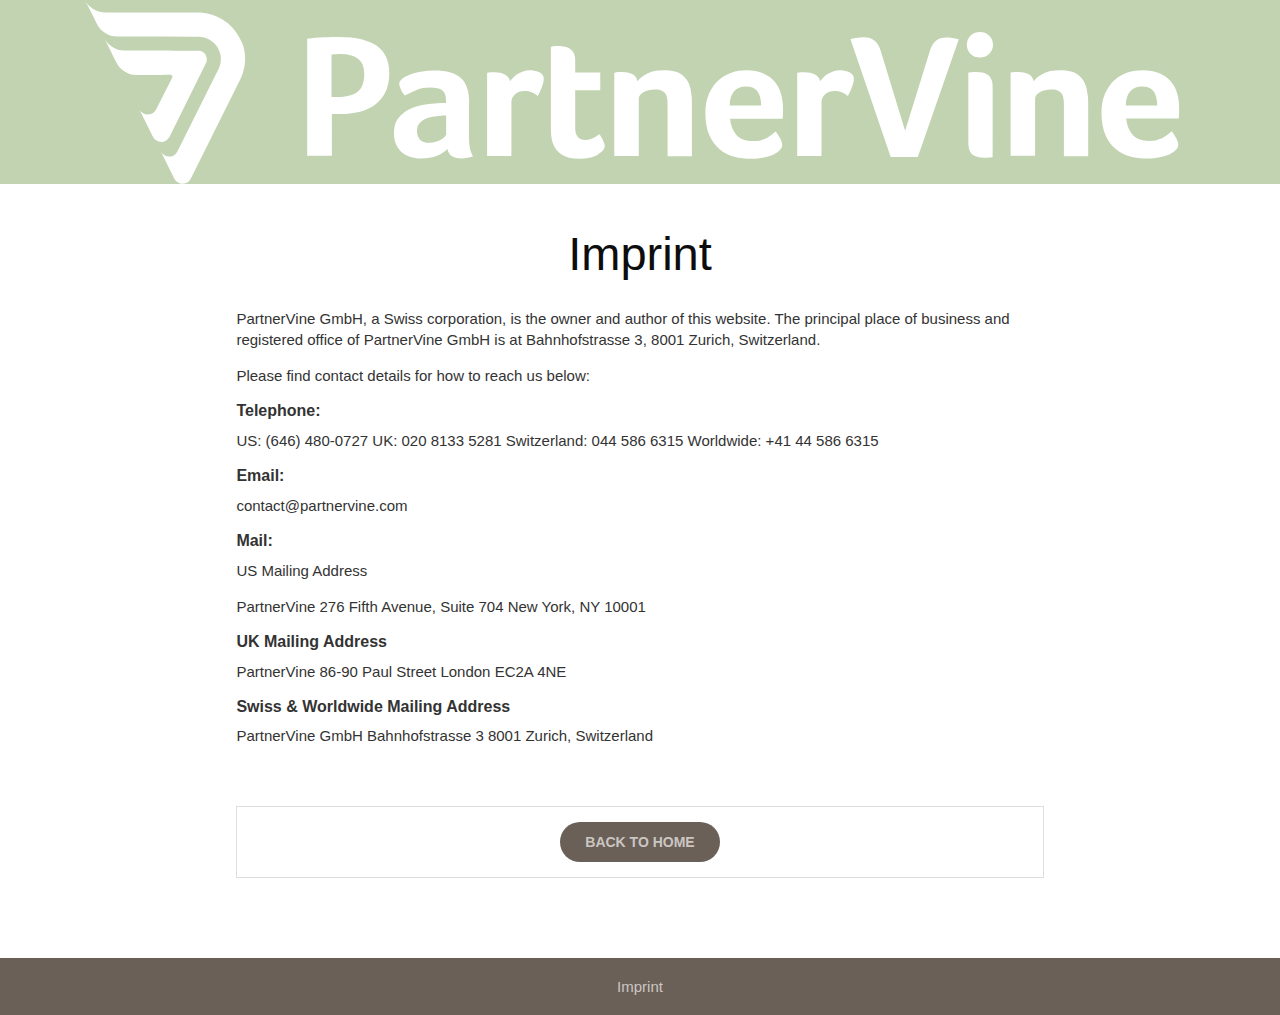
==== impressum.html @ 63163a03 "initial commit" ====
<!doctype html><html><head><meta charset="utf-8"><meta name="description" content=""><meta name="viewport" content="width=device-width,initial-scale=1,shrink-to-fit=no"><title>partnervine baustellenseite</title><link rel="apple-touch-icon" href="apple-touch-icon.png"><link rel="stylesheet" href="styles/main.css"><link rel="apple-touch-icon" sizes="180x180" href="images/favicon/apple-touch-icon.png"><link rel="icon" type="image/png" href="images/favicon/favicon-32x32.png" sizes="32x32"><link rel="icon" type="image/png" href="/images/favicon/favicon-16x16.png" sizes="16x16"><link rel="manifest" href="images/favicon/manifest.json"><link rel="mask-icon" href="images/favicon/safari-pinned-tab.svg" color="#fd7271"><link rel="shortcut icon" href="images/favicon/favicon.ico"><meta name="msapplication-config" content="images/favicon/browserconfig.xml"><meta name="theme-color" content="#ffffff"></head><body class="sub-page"><header><div class="container logo-wrapper"><a href="index.html"><img class="logo" alt="logo" src="images/logo.svg"></a></div></header><div id="content-main"><div class="container"><h1>Imprint</h1><p>PartnerVine GmbH, a Swiss corporation, is the owner and author of this website. The principal place of business and registered office of PartnerVine GmbH is at Bahnhofstrasse 3, 8001 Zurich, Switzerland.</p><p>Please find contact details for how to reach us below:</p><h2>Telephone:</h2><p>US: (646) 480-0727 UK: 020 8133 5281 Switzerland: 044 586 6315 Worldwide: +41 44 586 6315</p><h2>Email:</h2><p>contact@partnervine.com</p><h2>Mail:</h2><p>US Mailing Address</p><p>PartnerVine 276 Fifth Avenue, Suite 704 New York, NY 10001</p><h2>UK Mailing Address</h2><p>PartnerVine 86-90 Paul Street London EC2A 4NE</p><h2>Swiss & Worldwide Mailing Address</h2><p>PartnerVine GmbH Bahnhofstrasse 3 8001 Zurich, Switzerland</p><div class="btn-wrapper"><a href="index.html" class="btn" title="back-to-home">Back to Home</a></div></div></div><footer><a class="footer-link" href="/impressum.html" title="impressum">Imprint</a></footer></body></html>
---- styles/main.css ----
/*! normalize.css v5.0.0 | MIT License | github.com/necolas/normalize.css */html{font-family:sans-serif;line-height:1.15;-ms-text-size-adjust:100%;-webkit-text-size-adjust:100%}body{margin:0}article,aside,footer,header,nav,section{display:block}h1{font-size:2em;margin:.67em 0}figcaption,figure,main{display:block}figure{margin:1em 40px}hr{box-sizing:content-box;height:0;overflow:visible}pre{font-family:monospace,monospace;font-size:1em}a{background-color:transparent;-webkit-text-decoration-skip:objects}a:active,a:hover{outline-width:0}abbr[title]{border-bottom:none;text-decoration:underline;text-decoration:underline dotted}b,strong{font-weight:inherit;font-weight:bolder}code,kbd,samp{font-family:monospace,monospace;font-size:1em}dfn{font-style:italic}mark{background-color:#ff0;color:#000}small{font-size:80%}sub,sup{font-size:75%;line-height:0;position:relative;vertical-align:baseline}sub{bottom:-.25em}sup{top:-.5em}audio,video{display:inline-block}audio:not([controls]){display:none;height:0}img{border-style:none}svg:not(:root){overflow:hidden}button,input,optgroup,select,textarea{font-family:sans-serif;font-size:100%;line-height:1.15;margin:0}button,input{overflow:visible}button,select{text-transform:none}[type=reset],[type=submit],button,html [type=button]{-webkit-appearance:button}[type=button]::-moz-focus-inner,[type=reset]::-moz-focus-inner,[type=submit]::-moz-focus-inner,button::-moz-focus-inner{border-style:none;padding:0}[type=button]:-moz-focusring,[type=reset]:-moz-focusring,[type=submit]:-moz-focusring,button:-moz-focusring{outline:1px dotted ButtonText}fieldset{border:1px solid silver;margin:0 2px;padding:.35em .625em .75em}legend{box-sizing:border-box;color:inherit;display:table;max-width:100%;white-space:normal}progress{display:inline-block;vertical-align:baseline}textarea{overflow:auto}[type=checkbox],[type=radio]{box-sizing:border-box;padding:0}[type=number]::-webkit-inner-spin-button,[type=number]::-webkit-outer-spin-button{height:auto}[type=search]{-webkit-appearance:textfield;outline-offset:-2px}[type=search]::-webkit-search-cancel-button,[type=search]::-webkit-search-decoration{-webkit-appearance:none}::-webkit-file-upload-button{-webkit-appearance:button;font:inherit}details,menu{display:block}summary{display:list-item}canvas{display:inline-block}[hidden],template{display:none}html{box-sizing:border-box}*,:after,:before{box-sizing:inherit}@-ms-viewport{width:device-width}html{-ms-overflow-style:scrollbar;-webkit-tap-highlight-color:transparent}body{font-family:-apple-system,system-ui,BlinkMacSystemFont,Segoe UI,Roboto,Helvetica Neue,Arial,sans-serif;font-size:.9375rem;font-weight:300;line-height:1.5;color:#292b2c;background-color:#fff}[tabindex="-1"]:focus{outline:none!important}h1,h2,h3,h4,h5,h6{margin-top:0;margin-bottom:.5rem}p{margin-top:0;margin-bottom:1rem}abbr[data-original-title],abbr[title]{cursor:help}address{font-style:normal;line-height:inherit}address,dl,ol,ul{margin-bottom:1rem}dl,ol,ul{margin-top:0}ol ol,ol ul,ul ol,ul ul{margin-bottom:0}dt{font-weight:700}dd{margin-bottom:.5rem;margin-left:0}blockquote{margin:0 0 1rem}a{color:#0275d8;text-decoration:none}a:focus,a:hover{color:#014c8c;text-decoration:underline}a:not([href]):not([tabindex]),a:not([href]):not([tabindex]):focus,a:not([href]):not([tabindex]):hover{color:inherit;text-decoration:none}a:not([href]):not([tabindex]):focus{outline:0}pre{margin-top:0;margin-bottom:1rem;overflow:auto}figure{margin:0 0 1rem}img{vertical-align:middle}[role=button]{cursor:pointer}[role=button],a,area,button,input,label,select,summary,textarea{-ms-touch-action:manipulation;touch-action:manipulation}table{border-collapse:collapse;background-color:transparent}caption{padding-top:.75rem;padding-bottom:.75rem;color:#636c72;caption-side:bottom}caption,th{text-align:left}label{display:inline-block;margin-bottom:.5rem}button:focus{outline:1px dotted;outline:5px auto -webkit-focus-ring-color}button,input,select,textarea{line-height:inherit}input[type=checkbox]:disabled,input[type=radio]:disabled{cursor:not-allowed}input[type=date],input[type=datetime-local],input[type=month],input[type=time]{-webkit-appearance:listbox}textarea{resize:vertical}fieldset{min-width:0;padding:0;margin:0;border:0}legend{display:block;width:100%;padding:0;margin-bottom:.5rem;font-size:1.5rem;line-height:inherit}input[type=search]{-webkit-appearance:none}output{display:inline-block}[hidden]{display:none!important}.container{position:relative;margin-left:auto;margin-right:auto;padding-right:15px;padding-left:15px}@media (min-width:576px){.container{padding-right:15px;padding-left:15px}}@media (min-width:768px){.container{padding-right:15px;padding-left:15px}}@media (min-width:992px){.container{padding-right:15px;padding-left:15px}}@media (min-width:1200px){.container{padding-right:15px;padding-left:15px}}@media (min-width:576px){.container{width:540px;max-width:100%}}@media (min-width:768px){.container{width:720px;max-width:100%}}@media (min-width:992px){.container{width:960px;max-width:100%}}@media (min-width:1200px){.container{width:1140px;max-width:100%}}.container-fluid{position:relative;margin-left:auto;margin-right:auto;padding-right:15px;padding-left:15px}@media (min-width:576px){.container-fluid{padding-right:15px;padding-left:15px}}@media (min-width:768px){.container-fluid{padding-right:15px;padding-left:15px}}@media (min-width:992px){.container-fluid{padding-right:15px;padding-left:15px}}@media (min-width:1200px){.container-fluid{padding-right:15px;padding-left:15px}}.row{display:-webkit-box;display:-ms-flexbox;display:flex;-ms-flex-wrap:wrap;flex-wrap:wrap;margin-right:-15px;margin-left:-15px}@media (min-width:576px){.row{margin-right:-15px;margin-left:-15px}}@media (min-width:768px){.row{margin-right:-15px;margin-left:-15px}}@media (min-width:992px){.row{margin-right:-15px;margin-left:-15px}}@media (min-width:1200px){.row{margin-right:-15px;margin-left:-15px}}.no-gutters{margin-right:0;margin-left:0}.no-gutters>.col,.no-gutters>[class*=col-]{padding-right:0;padding-left:0}.col,.col-1,.col-2,.col-3,.col-4,.col-5,.col-6,.col-7,.col-8,.col-9,.col-10,.col-11,.col-12,.col-lg,.col-lg-1,.col-lg-2,.col-lg-3,.col-lg-4,.col-lg-5,.col-lg-6,.col-lg-7,.col-lg-8,.col-lg-9,.col-lg-10,.col-lg-11,.col-lg-12,.col-md,.col-md-1,.col-md-2,.col-md-3,.col-md-4,.col-md-5,.col-md-6,.col-md-7,.col-md-8,.col-md-9,.col-md-10,.col-md-11,.col-md-12,.col-sm,.col-sm-1,.col-sm-2,.col-sm-3,.col-sm-4,.col-sm-5,.col-sm-6,.col-sm-7,.col-sm-8,.col-sm-9,.col-sm-10,.col-sm-11,.col-sm-12,.col-xl,.col-xl-1,.col-xl-2,.col-xl-3,.col-xl-4,.col-xl-5,.col-xl-6,.col-xl-7,.col-xl-8,.col-xl-9,.col-xl-10,.col-xl-11,.col-xl-12{position:relative;width:100%;min-height:1px;padding-right:15px;padding-left:15px}@media (min-width:576px){.col,.col-1,.col-2,.col-3,.col-4,.col-5,.col-6,.col-7,.col-8,.col-9,.col-10,.col-11,.col-12,.col-lg,.col-lg-1,.col-lg-2,.col-lg-3,.col-lg-4,.col-lg-5,.col-lg-6,.col-lg-7,.col-lg-8,.col-lg-9,.col-lg-10,.col-lg-11,.col-lg-12,.col-md,.col-md-1,.col-md-2,.col-md-3,.col-md-4,.col-md-5,.col-md-6,.col-md-7,.col-md-8,.col-md-9,.col-md-10,.col-md-11,.col-md-12,.col-sm,.col-sm-1,.col-sm-2,.col-sm-3,.col-sm-4,.col-sm-5,.col-sm-6,.col-sm-7,.col-sm-8,.col-sm-9,.col-sm-10,.col-sm-11,.col-sm-12,.col-xl,.col-xl-1,.col-xl-2,.col-xl-3,.col-xl-4,.col-xl-5,.col-xl-6,.col-xl-7,.col-xl-8,.col-xl-9,.col-xl-10,.col-xl-11,.col-xl-12{padding-right:15px;padding-left:15px}}@media (min-width:768px){.col,.col-1,.col-2,.col-3,.col-4,.col-5,.col-6,.col-7,.col-8,.col-9,.col-10,.col-11,.col-12,.col-lg,.col-lg-1,.col-lg-2,.col-lg-3,.col-lg-4,.col-lg-5,.col-lg-6,.col-lg-7,.col-lg-8,.col-lg-9,.col-lg-10,.col-lg-11,.col-lg-12,.col-md,.col-md-1,.col-md-2,.col-md-3,.col-md-4,.col-md-5,.col-md-6,.col-md-7,.col-md-8,.col-md-9,.col-md-10,.col-md-11,.col-md-12,.col-sm,.col-sm-1,.col-sm-2,.col-sm-3,.col-sm-4,.col-sm-5,.col-sm-6,.col-sm-7,.col-sm-8,.col-sm-9,.col-sm-10,.col-sm-11,.col-sm-12,.col-xl,.col-xl-1,.col-xl-2,.col-xl-3,.col-xl-4,.col-xl-5,.col-xl-6,.col-xl-7,.col-xl-8,.col-xl-9,.col-xl-10,.col-xl-11,.col-xl-12{padding-right:15px;padding-left:15px}}@media (min-width:992px){.col,.col-1,.col-2,.col-3,.col-4,.col-5,.col-6,.col-7,.col-8,.col-9,.col-10,.col-11,.col-12,.col-lg,.col-lg-1,.col-lg-2,.col-lg-3,.col-lg-4,.col-lg-5,.col-lg-6,.col-lg-7,.col-lg-8,.col-lg-9,.col-lg-10,.col-lg-11,.col-lg-12,.col-md,.col-md-1,.col-md-2,.col-md-3,.col-md-4,.col-md-5,.col-md-6,.col-md-7,.col-md-8,.col-md-9,.col-md-10,.col-md-11,.col-md-12,.col-sm,.col-sm-1,.col-sm-2,.col-sm-3,.col-sm-4,.col-sm-5,.col-sm-6,.col-sm-7,.col-sm-8,.col-sm-9,.col-sm-10,.col-sm-11,.col-sm-12,.col-xl,.col-xl-1,.col-xl-2,.col-xl-3,.col-xl-4,.col-xl-5,.col-xl-6,.col-xl-7,.col-xl-8,.col-xl-9,.col-xl-10,.col-xl-11,.col-xl-12{padding-right:15px;padding-left:15px}}@media (min-width:1200px){.col,.col-1,.col-2,.col-3,.col-4,.col-5,.col-6,.col-7,.col-8,.col-9,.col-10,.col-11,.col-12,.col-lg,.col-lg-1,.col-lg-2,.col-lg-3,.col-lg-4,.col-lg-5,.col-lg-6,.col-lg-7,.col-lg-8,.col-lg-9,.col-lg-10,.col-lg-11,.col-lg-12,.col-md,.col-md-1,.col-md-2,.col-md-3,.col-md-4,.col-md-5,.col-md-6,.col-md-7,.col-md-8,.col-md-9,.col-md-10,.col-md-11,.col-md-12,.col-sm,.col-sm-1,.col-sm-2,.col-sm-3,.col-sm-4,.col-sm-5,.col-sm-6,.col-sm-7,.col-sm-8,.col-sm-9,.col-sm-10,.col-sm-11,.col-sm-12,.col-xl,.col-xl-1,.col-xl-2,.col-xl-3,.col-xl-4,.col-xl-5,.col-xl-6,.col-xl-7,.col-xl-8,.col-xl-9,.col-xl-10,.col-xl-11,.col-xl-12{padding-right:15px;padding-left:15px}}.col{-ms-flex-preferred-size:0;flex-basis:0;-webkit-box-flex:1;-ms-flex-positive:1;flex-grow:1;max-width:100%}.col-auto{-ms-flex:0 0 auto;flex:0 0 auto;width:auto}.col-1,.col-auto{-webkit-box-flex:0}.col-1{-ms-flex:0 0 8.3333333333%;flex:0 0 8.3333333333%;max-width:8.3333333333%}.col-2{-ms-flex:0 0 16.6666666667%;flex:0 0 16.6666666667%;max-width:16.6666666667%}.col-2,.col-3{-webkit-box-flex:0}.col-3{-ms-flex:0 0 25%;flex:0 0 25%;max-width:25%}.col-4{-ms-flex:0 0 33.3333333333%;flex:0 0 33.3333333333%;max-width:33.3333333333%}.col-4,.col-5{-webkit-box-flex:0}.col-5{-ms-flex:0 0 41.6666666667%;flex:0 0 41.6666666667%;max-width:41.6666666667%}.col-6{-ms-flex:0 0 50%;flex:0 0 50%;max-width:50%}.col-6,.col-7{-webkit-box-flex:0}.col-7{-ms-flex:0 0 58.3333333333%;flex:0 0 58.3333333333%;max-width:58.3333333333%}.col-8{-ms-flex:0 0 66.6666666667%;flex:0 0 66.6666666667%;max-width:66.6666666667%}.col-8,.col-9{-webkit-box-flex:0}.col-9{-ms-flex:0 0 75%;flex:0 0 75%;max-width:75%}.col-10{-ms-flex:0 0 83.3333333333%;flex:0 0 83.3333333333%;max-width:83.3333333333%}.col-10,.col-11{-webkit-box-flex:0}.col-11{-ms-flex:0 0 91.6666666667%;flex:0 0 91.6666666667%;max-width:91.6666666667%}.col-12{-webkit-box-flex:0;-ms-flex:0 0 100%;flex:0 0 100%;max-width:100%}.pull-0{right:auto}.pull-1{right:8.3333333333%}.pull-2{right:16.6666666667%}.pull-3{right:25%}.pull-4{right:33.3333333333%}.pull-5{right:41.6666666667%}.pull-6{right:50%}.pull-7{right:58.3333333333%}.pull-8{right:66.6666666667%}.pull-9{right:75%}.pull-10{right:83.3333333333%}.pull-11{right:91.6666666667%}.pull-12{right:100%}.push-0{left:auto}.push-1{left:8.3333333333%}.push-2{left:16.6666666667%}.push-3{left:25%}.push-4{left:33.3333333333%}.push-5{left:41.6666666667%}.push-6{left:50%}.push-7{left:58.3333333333%}.push-8{left:66.6666666667%}.push-9{left:75%}.push-10{left:83.3333333333%}.push-11{left:91.6666666667%}.push-12{left:100%}.offset-1{margin-left:8.3333333333%}.offset-2{margin-left:16.6666666667%}.offset-3{margin-left:25%}.offset-4{margin-left:33.3333333333%}.offset-5{margin-left:41.6666666667%}.offset-6{margin-left:50%}.offset-7{margin-left:58.3333333333%}.offset-8{margin-left:66.6666666667%}.offset-9{margin-left:75%}.offset-10{margin-left:83.3333333333%}.offset-11{margin-left:91.6666666667%}@media (min-width:576px){.col-sm{-ms-flex-preferred-size:0;flex-basis:0;-webkit-box-flex:1;-ms-flex-positive:1;flex-grow:1;max-width:100%}.col-sm-auto{-webkit-box-flex:0;-ms-flex:0 0 auto;flex:0 0 auto;width:auto}.col-sm-1{-webkit-box-flex:0;-ms-flex:0 0 8.3333333333%;flex:0 0 8.3333333333%;max-width:8.3333333333%}.col-sm-2{-webkit-box-flex:0;-ms-flex:0 0 16.6666666667%;flex:0 0 16.6666666667%;max-width:16.6666666667%}.col-sm-3{-webkit-box-flex:0;-ms-flex:0 0 25%;flex:0 0 25%;max-width:25%}.col-sm-4{-webkit-box-flex:0;-ms-flex:0 0 33.3333333333%;flex:0 0 33.3333333333%;max-width:33.3333333333%}.col-sm-5{-webkit-box-flex:0;-ms-flex:0 0 41.6666666667%;flex:0 0 41.6666666667%;max-width:41.6666666667%}.col-sm-6{-webkit-box-flex:0;-ms-flex:0 0 50%;flex:0 0 50%;max-width:50%}.col-sm-7{-webkit-box-flex:0;-ms-flex:0 0 58.3333333333%;flex:0 0 58.3333333333%;max-width:58.3333333333%}.col-sm-8{-webkit-box-flex:0;-ms-flex:0 0 66.6666666667%;flex:0 0 66.6666666667%;max-width:66.6666666667%}.col-sm-9{-webkit-box-flex:0;-ms-flex:0 0 75%;flex:0 0 75%;max-width:75%}.col-sm-10{-webkit-box-flex:0;-ms-flex:0 0 83.3333333333%;flex:0 0 83.3333333333%;max-width:83.3333333333%}.col-sm-11{-webkit-box-flex:0;-ms-flex:0 0 91.6666666667%;flex:0 0 91.6666666667%;max-width:91.6666666667%}.col-sm-12{-webkit-box-flex:0;-ms-flex:0 0 100%;flex:0 0 100%;max-width:100%}.pull-sm-0{right:auto}.pull-sm-1{right:8.3333333333%}.pull-sm-2{right:16.6666666667%}.pull-sm-3{right:25%}.pull-sm-4{right:33.3333333333%}.pull-sm-5{right:41.6666666667%}.pull-sm-6{right:50%}.pull-sm-7{right:58.3333333333%}.pull-sm-8{right:66.6666666667%}.pull-sm-9{right:75%}.pull-sm-10{right:83.3333333333%}.pull-sm-11{right:91.6666666667%}.pull-sm-12{right:100%}.push-sm-0{left:auto}.push-sm-1{left:8.3333333333%}.push-sm-2{left:16.6666666667%}.push-sm-3{left:25%}.push-sm-4{left:33.3333333333%}.push-sm-5{left:41.6666666667%}.push-sm-6{left:50%}.push-sm-7{left:58.3333333333%}.push-sm-8{left:66.6666666667%}.push-sm-9{left:75%}.push-sm-10{left:83.3333333333%}.push-sm-11{left:91.6666666667%}.push-sm-12{left:100%}.offset-sm-0{margin-left:0}.offset-sm-1{margin-left:8.3333333333%}.offset-sm-2{margin-left:16.6666666667%}.offset-sm-3{margin-left:25%}.offset-sm-4{margin-left:33.3333333333%}.offset-sm-5{margin-left:41.6666666667%}.offset-sm-6{margin-left:50%}.offset-sm-7{margin-left:58.3333333333%}.offset-sm-8{margin-left:66.6666666667%}.offset-sm-9{margin-left:75%}.offset-sm-10{margin-left:83.3333333333%}.offset-sm-11{margin-left:91.6666666667%}}@media (min-width:768px){.col-md{-ms-flex-preferred-size:0;flex-basis:0;-webkit-box-flex:1;-ms-flex-positive:1;flex-grow:1;max-width:100%}.col-md-auto{-webkit-box-flex:0;-ms-flex:0 0 auto;flex:0 0 auto;width:auto}.col-md-1{-webkit-box-flex:0;-ms-flex:0 0 8.3333333333%;flex:0 0 8.3333333333%;max-width:8.3333333333%}.col-md-2{-webkit-box-flex:0;-ms-flex:0 0 16.6666666667%;flex:0 0 16.6666666667%;max-width:16.6666666667%}.col-md-3{-webkit-box-flex:0;-ms-flex:0 0 25%;flex:0 0 25%;max-width:25%}.col-md-4{-webkit-box-flex:0;-ms-flex:0 0 33.3333333333%;flex:0 0 33.3333333333%;max-width:33.3333333333%}.col-md-5{-webkit-box-flex:0;-ms-flex:0 0 41.6666666667%;flex:0 0 41.6666666667%;max-width:41.6666666667%}.col-md-6{-webkit-box-flex:0;-ms-flex:0 0 50%;flex:0 0 50%;max-width:50%}.col-md-7{-webkit-box-flex:0;-ms-flex:0 0 58.3333333333%;flex:0 0 58.3333333333%;max-width:58.3333333333%}.col-md-8{-webkit-box-flex:0;-ms-flex:0 0 66.6666666667%;flex:0 0 66.6666666667%;max-width:66.6666666667%}.col-md-9{-webkit-box-flex:0;-ms-flex:0 0 75%;flex:0 0 75%;max-width:75%}.col-md-10{-webkit-box-flex:0;-ms-flex:0 0 83.3333333333%;flex:0 0 83.3333333333%;max-width:83.3333333333%}.col-md-11{-webkit-box-flex:0;-ms-flex:0 0 91.6666666667%;flex:0 0 91.6666666667%;max-width:91.6666666667%}.col-md-12{-webkit-box-flex:0;-ms-flex:0 0 100%;flex:0 0 100%;max-width:100%}.pull-md-0{right:auto}.pull-md-1{right:8.3333333333%}.pull-md-2{right:16.6666666667%}.pull-md-3{right:25%}.pull-md-4{right:33.3333333333%}.pull-md-5{right:41.6666666667%}.pull-md-6{right:50%}.pull-md-7{right:58.3333333333%}.pull-md-8{right:66.6666666667%}.pull-md-9{right:75%}.pull-md-10{right:83.3333333333%}.pull-md-11{right:91.6666666667%}.pull-md-12{right:100%}.push-md-0{left:auto}.push-md-1{left:8.3333333333%}.push-md-2{left:16.6666666667%}.push-md-3{left:25%}.push-md-4{left:33.3333333333%}.push-md-5{left:41.6666666667%}.push-md-6{left:50%}.push-md-7{left:58.3333333333%}.push-md-8{left:66.6666666667%}.push-md-9{left:75%}.push-md-10{left:83.3333333333%}.push-md-11{left:91.6666666667%}.push-md-12{left:100%}.offset-md-0{margin-left:0}.offset-md-1{margin-left:8.3333333333%}.offset-md-2{margin-left:16.6666666667%}.offset-md-3{margin-left:25%}.offset-md-4{margin-left:33.3333333333%}.offset-md-5{margin-left:41.6666666667%}.offset-md-6{margin-left:50%}.offset-md-7{margin-left:58.3333333333%}.offset-md-8{margin-left:66.6666666667%}.offset-md-9{margin-left:75%}.offset-md-10{margin-left:83.3333333333%}.offset-md-11{margin-left:91.6666666667%}}@media (min-width:992px){.col-lg{-ms-flex-preferred-size:0;flex-basis:0;-webkit-box-flex:1;-ms-flex-positive:1;flex-grow:1;max-width:100%}.col-lg-auto{-webkit-box-flex:0;-ms-flex:0 0 auto;flex:0 0 auto;width:auto}.col-lg-1{-webkit-box-flex:0;-ms-flex:0 0 8.3333333333%;flex:0 0 8.3333333333%;max-width:8.3333333333%}.col-lg-2{-webkit-box-flex:0;-ms-flex:0 0 16.6666666667%;flex:0 0 16.6666666667%;max-width:16.6666666667%}.col-lg-3{-webkit-box-flex:0;-ms-flex:0 0 25%;flex:0 0 25%;max-width:25%}.col-lg-4{-webkit-box-flex:0;-ms-flex:0 0 33.3333333333%;flex:0 0 33.3333333333%;max-width:33.3333333333%}.col-lg-5{-webkit-box-flex:0;-ms-flex:0 0 41.6666666667%;flex:0 0 41.6666666667%;max-width:41.6666666667%}.col-lg-6{-webkit-box-flex:0;-ms-flex:0 0 50%;flex:0 0 50%;max-width:50%}.col-lg-7{-webkit-box-flex:0;-ms-flex:0 0 58.3333333333%;flex:0 0 58.3333333333%;max-width:58.3333333333%}.col-lg-8{-webkit-box-flex:0;-ms-flex:0 0 66.6666666667%;flex:0 0 66.6666666667%;max-width:66.6666666667%}.col-lg-9{-webkit-box-flex:0;-ms-flex:0 0 75%;flex:0 0 75%;max-width:75%}.col-lg-10{-webkit-box-flex:0;-ms-flex:0 0 83.3333333333%;flex:0 0 83.3333333333%;max-width:83.3333333333%}.col-lg-11{-webkit-box-flex:0;-ms-flex:0 0 91.6666666667%;flex:0 0 91.6666666667%;max-width:91.6666666667%}.col-lg-12{-webkit-box-flex:0;-ms-flex:0 0 100%;flex:0 0 100%;max-width:100%}.pull-lg-0{right:auto}.pull-lg-1{right:8.3333333333%}.pull-lg-2{right:16.6666666667%}.pull-lg-3{right:25%}.pull-lg-4{right:33.3333333333%}.pull-lg-5{right:41.6666666667%}.pull-lg-6{right:50%}.pull-lg-7{right:58.3333333333%}.pull-lg-8{right:66.6666666667%}.pull-lg-9{right:75%}.pull-lg-10{right:83.3333333333%}.pull-lg-11{right:91.6666666667%}.pull-lg-12{right:100%}.push-lg-0{left:auto}.push-lg-1{left:8.3333333333%}.push-lg-2{left:16.6666666667%}.push-lg-3{left:25%}.push-lg-4{left:33.3333333333%}.push-lg-5{left:41.6666666667%}.push-lg-6{left:50%}.push-lg-7{left:58.3333333333%}.push-lg-8{left:66.6666666667%}.push-lg-9{left:75%}.push-lg-10{left:83.3333333333%}.push-lg-11{left:91.6666666667%}.push-lg-12{left:100%}.offset-lg-0{margin-left:0}.offset-lg-1{margin-left:8.3333333333%}.offset-lg-2{margin-left:16.6666666667%}.offset-lg-3{margin-left:25%}.offset-lg-4{margin-left:33.3333333333%}.offset-lg-5{margin-left:41.6666666667%}.offset-lg-6{margin-left:50%}.offset-lg-7{margin-left:58.3333333333%}.offset-lg-8{margin-left:66.6666666667%}.offset-lg-9{margin-left:75%}.offset-lg-10{margin-left:83.3333333333%}.offset-lg-11{margin-left:91.6666666667%}}@media (min-width:1200px){.col-xl{-ms-flex-preferred-size:0;flex-basis:0;-webkit-box-flex:1;-ms-flex-positive:1;flex-grow:1;max-width:100%}.col-xl-auto{-webkit-box-flex:0;-ms-flex:0 0 auto;flex:0 0 auto;width:auto}.col-xl-1{-webkit-box-flex:0;-ms-flex:0 0 8.3333333333%;flex:0 0 8.3333333333%;max-width:8.3333333333%}.col-xl-2{-webkit-box-flex:0;-ms-flex:0 0 16.6666666667%;flex:0 0 16.6666666667%;max-width:16.6666666667%}.col-xl-3{-webkit-box-flex:0;-ms-flex:0 0 25%;flex:0 0 25%;max-width:25%}.col-xl-4{-webkit-box-flex:0;-ms-flex:0 0 33.3333333333%;flex:0 0 33.3333333333%;max-width:33.3333333333%}.col-xl-5{-webkit-box-flex:0;-ms-flex:0 0 41.6666666667%;flex:0 0 41.6666666667%;max-width:41.6666666667%}.col-xl-6{-webkit-box-flex:0;-ms-flex:0 0 50%;flex:0 0 50%;max-width:50%}.col-xl-7{-webkit-box-flex:0;-ms-flex:0 0 58.3333333333%;flex:0 0 58.3333333333%;max-width:58.3333333333%}.col-xl-8{-webkit-box-flex:0;-ms-flex:0 0 66.6666666667%;flex:0 0 66.6666666667%;max-width:66.6666666667%}.col-xl-9{-webkit-box-flex:0;-ms-flex:0 0 75%;flex:0 0 75%;max-width:75%}.col-xl-10{-webkit-box-flex:0;-ms-flex:0 0 83.3333333333%;flex:0 0 83.3333333333%;max-width:83.3333333333%}.col-xl-11{-webkit-box-flex:0;-ms-flex:0 0 91.6666666667%;flex:0 0 91.6666666667%;max-width:91.6666666667%}.col-xl-12{-webkit-box-flex:0;-ms-flex:0 0 100%;flex:0 0 100%;max-width:100%}.pull-xl-0{right:auto}.pull-xl-1{right:8.3333333333%}.pull-xl-2{right:16.6666666667%}.pull-xl-3{right:25%}.pull-xl-4{right:33.3333333333%}.pull-xl-5{right:41.6666666667%}.pull-xl-6{right:50%}.pull-xl-7{right:58.3333333333%}.pull-xl-8{right:66.6666666667%}.pull-xl-9{right:75%}.pull-xl-10{right:83.3333333333%}.pull-xl-11{right:91.6666666667%}.pull-xl-12{right:100%}.push-xl-0{left:auto}.push-xl-1{left:8.3333333333%}.push-xl-2{left:16.6666666667%}.push-xl-3{left:25%}.push-xl-4{left:33.3333333333%}.push-xl-5{left:41.6666666667%}.push-xl-6{left:50%}.push-xl-7{left:58.3333333333%}.push-xl-8{left:66.6666666667%}.push-xl-9{left:75%}.push-xl-10{left:83.3333333333%}.push-xl-11{left:91.6666666667%}.push-xl-12{left:100%}.offset-xl-0{margin-left:0}.offset-xl-1{margin-left:8.3333333333%}.offset-xl-2{margin-left:16.6666666667%}.offset-xl-3{margin-left:25%}.offset-xl-4{margin-left:33.3333333333%}.offset-xl-5{margin-left:41.6666666667%}.offset-xl-6{margin-left:50%}.offset-xl-7{margin-left:58.3333333333%}.offset-xl-8{margin-left:66.6666666667%}.offset-xl-9{margin-left:75%}.offset-xl-10{margin-left:83.3333333333%}.offset-xl-11{margin-left:91.6666666667%}}@font-face{font-family:Roboto,Source Sans Pro,Helvetica,sans-serif;src:url(../fonts/roboto/roboto-light-webfont.woff);src:url(../fonts/roboto/roboto-light-webfont.woff) format("woff"),url(../fonts/roboto/roboto-light-webfont.woff2) format("woff2");font-weight:300;font-style:normal}@font-face{font-family:Roboto,Source Sans Pro,Helvetica,sans-serif;src:url(../fonts/roboto/roboto-bold-webfont.woff);src:url(../fonts/roboto/roboto-bold-webfont.woff) format("woff"),url(../fonts/roboto/roboto-bold-webfont.woff2) format("woff2");font-weight:700;font-style:normal}h1{font-size:30px;line-height:39px;margin-bottom:35px;text-align:center;font-weight:300;color:#0d0d0d}h2{font-size:16px;line-height:20.8px;font-weight:700;margin-bottom:8px}p{font-size:.9375rem;line-height:1.3125rem;margin-bottom:15px}.sub-heading{font-size:25px;display:block;margin-bottom:10px;font-weight:300}.sub-heading:after{content:"";display:block;background-color:#fff;width:60px;height:1px;margin:20px auto 0}.small-text{padding-top:15px;font-size:14px;text-transform:uppercase;font-weight:700}@media (min-width:576px){h1{font-size:47px}.sub-heading{font-size:36px}}body{font-family:Roboto,Source Sans Pro,Helvetica,sans-serif;position:relative;text-rendering:optimizeLegibility;-webkit-font-smoothing:antialiased;font-weigth:300;color:#333}::-moz-selection{background-color:#c1d3b0;color:#fff}::selection{background-color:#c1d3b0;color:#fff}.btn:focus,.btn:hover,a:focus,a:hover{text-decoration:none;outline:none;box-shadow:none}.btn{padding:0 25px;line-height:40px;height:40px;border-radius:100px;background-clip:padding-box;font-size:14px;background-color:#6a6058;border:0 none;display:inline-block;font-weight:700;text-decoration:none;text-transform:uppercase;text-align:left;cursor:pointer;color:#ccc6c2;transition:background .3s}.btn:hover{background-color:#4e4741}.btn:focus,.btn:hover{color:#ccc6c2}.btn-wrapper{display:block;text-align:center;padding:15px;margin-top:50px;border:1px solid #dedede}@media (min-width:576px){.btn-wrapper{margin-top:60px}}footer{padding:18px 0;background-color:#6a6058;text-align:center;margin-top:80px;height:57px}footer a.footer-link{color:#ccc6c2;font-size:.9375rem}footer>*{display:block}body.index{background:url(../images/header-bg.jpg) no-repeat;background-size:cover}body.index header{position:absolute;width:100%;z-index:2}body.index footer{margin:0}body.index #content-main{text-align:center;z-index:1;position:relative}body.index #content-main:after{content:"";position:absolute;width:100%;height:100%;top:0;left:0;background-color:#000;opacity:.15}body.index #content-main .container{height:100%;z-index:1}body.index #content-main .container .content-wrapper{padding:120px 0 20px}body.index #content-main .container .content-wrapper h1{color:#fff;font-weight:700;margin-bottom:10px}body.index #content-main .container .content-wrapper .sub-heading,body.index #content-main .container .content-wrapper h1{color:#fff}body.index #content-main .container .content-wrapper .text{margin-bottom:0}@media (min-width:576px){body.index{height:100vh}body.index #content-main{height:calc(100vh - 57px);position:relative}body.index #content-main .container .content-wrapper{margin-top:-2vh;position:absolute;width:100%;top:50%;left:50%;-webkit-transform:translate(-50%,-50%);transform:translate(-50%,-50%);padding:0}body.index #content-main .container .content-wrapper .text{margin-bottom:70px}}.sub-page header{background-color:#c1d3b0;margin-bottom:50px}.sub-page #content-main{min-height:calc(100vh - 57px - 80px - 129px)}@media (min-width:768px){.sub-page #content-main .container{padding:0 8%}}@media (min-width:992px){.sub-page #content-main .container{padding:0 13%}}#countdown{color:#fff;display:inline-block;font-weight:300;text-align:center;font-size:0;width:300px;-webkit-transform:scale(.8);transform:scale(.8)}#countdown>.time{padding:10px 10px 15px;background:#c1d3b0;display:inline-block;box-shadow:0 0 25px 2px rgba(0,0,0,.35);font-size:50px;margin:0 8px 30px}#countdown>.time>span{padding:20px;background:#a7c18f;display:inline-block}@media (min-width:576px){#countdown{width:auto;-webkit-transform:scale(1);transform:scale(1)}#countdown>.time{margin-bottom:0}}
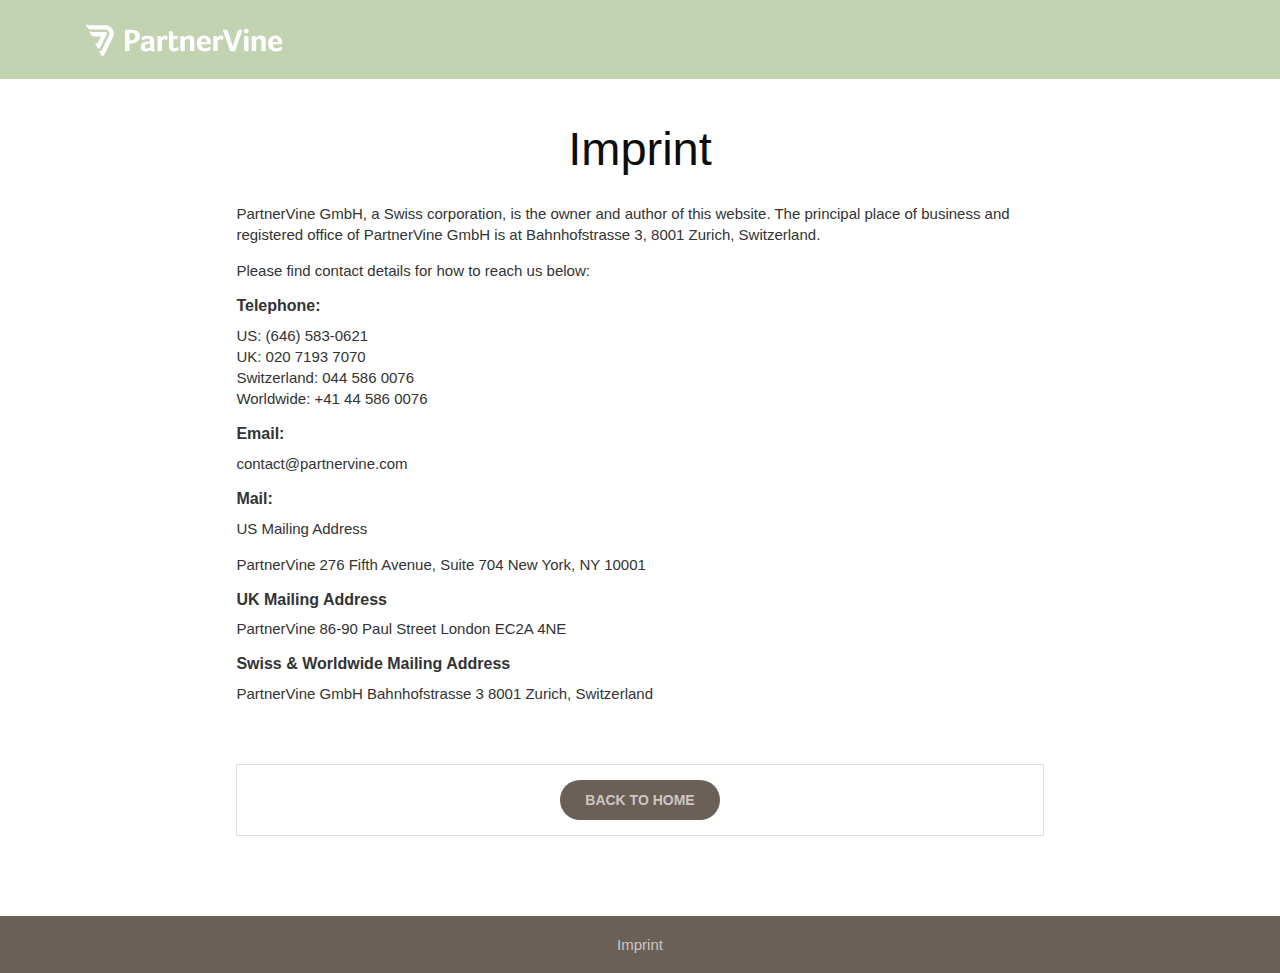
==== commit d9210f1e: "changed imprint" ====
--- a/impressum.html
+++ b/impressum.html
@@ -1 +1 @@
-<!doctype html><html><head><meta charset="utf-8"><meta name="description" content=""><meta name="viewport" content="width=device-width,initial-scale=1,shrink-to-fit=no"><title>partnervine baustellenseite</title><link rel="apple-touch-icon" href="apple-touch-icon.png"><link rel="stylesheet" href="styles/main.css"><link rel="apple-touch-icon" sizes="180x180" href="images/favicon/apple-touch-icon.png"><link rel="icon" type="image/png" href="images/favicon/favicon-32x32.png" sizes="32x32"><link rel="icon" type="image/png" href="/images/favicon/favicon-16x16.png" sizes="16x16"><link rel="manifest" href="images/favicon/manifest.json"><link rel="mask-icon" href="images/favicon/safari-pinned-tab.svg" color="#fd7271"><link rel="shortcut icon" href="images/favicon/favicon.ico"><meta name="msapplication-config" content="images/favicon/browserconfig.xml"><meta name="theme-color" content="#ffffff"></head><body class="sub-page"><header><div class="container logo-wrapper"><a href="index.html"><img class="logo" alt="logo" src="images/logo.svg"></a></div></header><div id="content-main"><div class="container"><h1>Imprint</h1><p>PartnerVine GmbH, a Swiss corporation, is the owner and author of this website. The principal place of business and registered office of PartnerVine GmbH is at Bahnhofstrasse 3, 8001 Zurich, Switzerland.</p><p>Please find contact details for how to reach us below:</p><h2>Telephone:</h2><p>US: (646) 480-0727 UK: 020 8133 5281 Switzerland: 044 586 6315 Worldwide: +41 44 586 6315</p><h2>Email:</h2><p>contact@partnervine.com</p><h2>Mail:</h2><p>US Mailing Address</p><p>PartnerVine 276 Fifth Avenue, Suite 704 New York, NY 10001</p><h2>UK Mailing Address</h2><p>PartnerVine 86-90 Paul Street London EC2A 4NE</p><h2>Swiss & Worldwide Mailing Address</h2><p>PartnerVine GmbH Bahnhofstrasse 3 8001 Zurich, Switzerland</p><div class="btn-wrapper"><a href="index.html" class="btn" title="back-to-home">Back to Home</a></div></div></div><footer><a class="footer-link" href="/impressum.html" title="impressum">Imprint</a></footer></body></html>+<!doctype html><html lang="en"><head><meta charset="utf-8"><meta name="description" content=""><meta name="viewport" content="width=device-width,initial-scale=1,shrink-to-fit=no"><title>PartnerVine Imprint</title><link rel="apple-touch-icon" href="apple-touch-icon.png"><link rel="stylesheet" href="styles/main.css"><link rel="apple-touch-icon" sizes="180x180" href="images/favicon/apple-touch-icon.png"><link rel="icon" type="image/png" href="images/favicon/favicon-32x32.png" sizes="32x32"><link rel="icon" type="image/png" href="/images/favicon/favicon-16x16.png" sizes="16x16"><link rel="manifest" href="images/favicon/manifest.json"><link rel="mask-icon" href="images/favicon/safari-pinned-tab.svg" color="#fd7271"><link rel="shortcut icon" href="images/favicon/favicon.ico"><meta name="msapplication-config" content="images/favicon/browserconfig.xml"><meta name="theme-color" content="#ffffff"></head><body class="sub-page"><header><div class="container logo-wrapper"><a href="index.html"><img class="logo" alt="logo" src="images/logo.svg"></a></div></header><div id="content-main"><div class="container"><h1>Imprint</h1><p>PartnerVine GmbH, a Swiss corporation, is the owner and author of this website. The principal place of business and registered office of PartnerVine GmbH is at Bahnhofstrasse 3, 8001 Zurich, Switzerland.</p><p>Please find contact details for how to reach us below:</p><h2>Telephone:</h2><p>US: (646) 583-0621<br>UK: 020 7193 7070<br>Switzerland: 044 586 0076<br>Worldwide: +41 44 586 0076</p><h2>Email:</h2><p>contact@partnervine.com</p><h2>Mail:</h2><p>US Mailing Address</p><p>PartnerVine 276 Fifth Avenue, Suite 704 New York, NY 10001</p><h2>UK Mailing Address</h2><p>PartnerVine 86-90 Paul Street London EC2A 4NE</p><h2>Swiss &amp; Worldwide Mailing Address</h2><p>PartnerVine GmbH Bahnhofstrasse 3 8001 Zurich, Switzerland</p><div class="btn-wrapper"><a href="index.html" class="btn" title="back-to-home">Back to Home</a></div></div></div><footer><a class="footer-link" href="/impressum.html" title="impressum">Imprint</a></footer></body></html>--- a/styles/main.css
+++ b/styles/main.css
@@ -1 +1 @@
-/*! normalize.css v5.0.0 | MIT License | github.com/necolas/normalize.css */html{font-family:sans-serif;line-height:1.15;-ms-text-size-adjust:100%;-webkit-text-size-adjust:100%}body{margin:0}article,aside,footer,header,nav,section{display:block}h1{font-size:2em;margin:.67em 0}figcaption,figure,main{display:block}figure{margin:1em 40px}hr{box-sizing:content-box;height:0;overflow:visible}pre{font-family:monospace,monospace;font-size:1em}a{background-color:transparent;-webkit-text-decoration-skip:objects}a:active,a:hover{outline-width:0}abbr[title]{border-bottom:none;text-decoration:underline;text-decoration:underline dotted}b,strong{font-weight:inherit;font-weight:bolder}code,kbd,samp{font-family:monospace,monospace;font-size:1em}dfn{font-style:italic}mark{background-color:#ff0;color:#000}small{font-size:80%}sub,sup{font-size:75%;line-height:0;position:relative;vertical-align:baseline}sub{bottom:-.25em}sup{top:-.5em}audio,video{display:inline-block}audio:not([controls]){display:none;height:0}img{border-style:none}svg:not(:root){overflow:hidden}button,input,optgroup,select,textarea{font-family:sans-serif;font-size:100%;line-height:1.15;margin:0}button,input{overflow:visible}button,select{text-transform:none}[type=reset],[type=submit],button,html [type=button]{-webkit-appearance:button}[type=button]::-moz-focus-inner,[type=reset]::-moz-focus-inner,[type=submit]::-moz-focus-inner,button::-moz-focus-inner{border-style:none;padding:0}[type=button]:-moz-focusring,[type=reset]:-moz-focusring,[type=submit]:-moz-focusring,button:-moz-focusring{outline:1px dotted ButtonText}fieldset{border:1px solid silver;margin:0 2px;padding:.35em .625em .75em}legend{box-sizing:border-box;color:inherit;display:table;max-width:100%;white-space:normal}progress{display:inline-block;vertical-align:baseline}textarea{overflow:auto}[type=checkbox],[type=radio]{box-sizing:border-box;padding:0}[type=number]::-webkit-inner-spin-button,[type=number]::-webkit-outer-spin-button{height:auto}[type=search]{-webkit-appearance:textfield;outline-offset:-2px}[type=search]::-webkit-search-cancel-button,[type=search]::-webkit-search-decoration{-webkit-appearance:none}::-webkit-file-upload-button{-webkit-appearance:button;font:inherit}details,menu{display:block}summary{display:list-item}canvas{display:inline-block}[hidden],template{display:none}html{box-sizing:border-box}*,:after,:before{box-sizing:inherit}@-ms-viewport{width:device-width}html{-ms-overflow-style:scrollbar;-webkit-tap-highlight-color:transparent}body{font-family:-apple-system,system-ui,BlinkMacSystemFont,Segoe UI,Roboto,Helvetica Neue,Arial,sans-serif;font-size:.9375rem;font-weight:300;line-height:1.5;color:#292b2c;background-color:#fff}[tabindex="-1"]:focus{outline:none!important}h1,h2,h3,h4,h5,h6{margin-top:0;margin-bottom:.5rem}p{margin-top:0;margin-bottom:1rem}abbr[data-original-title],abbr[title]{cursor:help}address{font-style:normal;line-height:inherit}address,dl,ol,ul{margin-bottom:1rem}dl,ol,ul{margin-top:0}ol ol,ol ul,ul ol,ul ul{margin-bottom:0}dt{font-weight:700}dd{margin-bottom:.5rem;margin-left:0}blockquote{margin:0 0 1rem}a{color:#0275d8;text-decoration:none}a:focus,a:hover{color:#014c8c;text-decoration:underline}a:not([href]):not([tabindex]),a:not([href]):not([tabindex]):focus,a:not([href]):not([tabindex]):hover{color:inherit;text-decoration:none}a:not([href]):not([tabindex]):focus{outline:0}pre{margin-top:0;margin-bottom:1rem;overflow:auto}figure{margin:0 0 1rem}img{vertical-align:middle}[role=button]{cursor:pointer}[role=button],a,area,button,input,label,select,summary,textarea{-ms-touch-action:manipulation;touch-action:manipulation}table{border-collapse:collapse;background-color:transparent}caption{padding-top:.75rem;padding-bottom:.75rem;color:#636c72;caption-side:bottom}caption,th{text-align:left}label{display:inline-block;margin-bottom:.5rem}button:focus{outline:1px dotted;outline:5px auto -webkit-focus-ring-color}button,input,select,textarea{line-height:inherit}input[type=checkbox]:disabled,input[type=radio]:disabled{cursor:not-allowed}input[type=date],input[type=datetime-local],input[type=month],input[type=time]{-webkit-appearance:listbox}textarea{resize:vertical}fieldset{min-width:0;padding:0;margin:0;border:0}legend{display:block;width:100%;padding:0;margin-bottom:.5rem;font-size:1.5rem;line-height:inherit}input[type=search]{-webkit-appearance:none}output{display:inline-block}[hidden]{display:none!important}.container{position:relative;margin-left:auto;margin-right:auto;padding-right:15px;padding-left:15px}@media (min-width:576px){.container{padding-right:15px;padding-left:15px}}@media (min-width:768px){.container{padding-right:15px;padding-left:15px}}@media (min-width:992px){.container{padding-right:15px;padding-left:15px}}@media (min-width:1200px){.container{padding-right:15px;padding-left:15px}}@media (min-width:576px){.container{width:540px;max-width:100%}}@media (min-width:768px){.container{width:720px;max-width:100%}}@media (min-width:992px){.container{width:960px;max-width:100%}}@media (min-width:1200px){.container{width:1140px;max-width:100%}}.container-fluid{position:relative;margin-left:auto;margin-right:auto;padding-right:15px;padding-left:15px}@media (min-width:576px){.container-fluid{padding-right:15px;padding-left:15px}}@media (min-width:768px){.container-fluid{padding-right:15px;padding-left:15px}}@media (min-width:992px){.container-fluid{padding-right:15px;padding-left:15px}}@media (min-width:1200px){.container-fluid{padding-right:15px;padding-left:15px}}.row{display:-webkit-box;display:-ms-flexbox;display:flex;-ms-flex-wrap:wrap;flex-wrap:wrap;margin-right:-15px;margin-left:-15px}@media (min-width:576px){.row{margin-right:-15px;margin-left:-15px}}@media (min-width:768px){.row{margin-right:-15px;margin-left:-15px}}@media (min-width:992px){.row{margin-right:-15px;margin-left:-15px}}@media (min-width:1200px){.row{margin-right:-15px;margin-left:-15px}}.no-gutters{margin-right:0;margin-left:0}.no-gutters>.col,.no-gutters>[class*=col-]{padding-right:0;padding-left:0}.col,.col-1,.col-2,.col-3,.col-4,.col-5,.col-6,.col-7,.col-8,.col-9,.col-10,.col-11,.col-12,.col-lg,.col-lg-1,.col-lg-2,.col-lg-3,.col-lg-4,.col-lg-5,.col-lg-6,.col-lg-7,.col-lg-8,.col-lg-9,.col-lg-10,.col-lg-11,.col-lg-12,.col-md,.col-md-1,.col-md-2,.col-md-3,.col-md-4,.col-md-5,.col-md-6,.col-md-7,.col-md-8,.col-md-9,.col-md-10,.col-md-11,.col-md-12,.col-sm,.col-sm-1,.col-sm-2,.col-sm-3,.col-sm-4,.col-sm-5,.col-sm-6,.col-sm-7,.col-sm-8,.col-sm-9,.col-sm-10,.col-sm-11,.col-sm-12,.col-xl,.col-xl-1,.col-xl-2,.col-xl-3,.col-xl-4,.col-xl-5,.col-xl-6,.col-xl-7,.col-xl-8,.col-xl-9,.col-xl-10,.col-xl-11,.col-xl-12{position:relative;width:100%;min-height:1px;padding-right:15px;padding-left:15px}@media (min-width:576px){.col,.col-1,.col-2,.col-3,.col-4,.col-5,.col-6,.col-7,.col-8,.col-9,.col-10,.col-11,.col-12,.col-lg,.col-lg-1,.col-lg-2,.col-lg-3,.col-lg-4,.col-lg-5,.col-lg-6,.col-lg-7,.col-lg-8,.col-lg-9,.col-lg-10,.col-lg-11,.col-lg-12,.col-md,.col-md-1,.col-md-2,.col-md-3,.col-md-4,.col-md-5,.col-md-6,.col-md-7,.col-md-8,.col-md-9,.col-md-10,.col-md-11,.col-md-12,.col-sm,.col-sm-1,.col-sm-2,.col-sm-3,.col-sm-4,.col-sm-5,.col-sm-6,.col-sm-7,.col-sm-8,.col-sm-9,.col-sm-10,.col-sm-11,.col-sm-12,.col-xl,.col-xl-1,.col-xl-2,.col-xl-3,.col-xl-4,.col-xl-5,.col-xl-6,.col-xl-7,.col-xl-8,.col-xl-9,.col-xl-10,.col-xl-11,.col-xl-12{padding-right:15px;padding-left:15px}}@media (min-width:768px){.col,.col-1,.col-2,.col-3,.col-4,.col-5,.col-6,.col-7,.col-8,.col-9,.col-10,.col-11,.col-12,.col-lg,.col-lg-1,.col-lg-2,.col-lg-3,.col-lg-4,.col-lg-5,.col-lg-6,.col-lg-7,.col-lg-8,.col-lg-9,.col-lg-10,.col-lg-11,.col-lg-12,.col-md,.col-md-1,.col-md-2,.col-md-3,.col-md-4,.col-md-5,.col-md-6,.col-md-7,.col-md-8,.col-md-9,.col-md-10,.col-md-11,.col-md-12,.col-sm,.col-sm-1,.col-sm-2,.col-sm-3,.col-sm-4,.col-sm-5,.col-sm-6,.col-sm-7,.col-sm-8,.col-sm-9,.col-sm-10,.col-sm-11,.col-sm-12,.col-xl,.col-xl-1,.col-xl-2,.col-xl-3,.col-xl-4,.col-xl-5,.col-xl-6,.col-xl-7,.col-xl-8,.col-xl-9,.col-xl-10,.col-xl-11,.col-xl-12{padding-right:15px;padding-left:15px}}@media (min-width:992px){.col,.col-1,.col-2,.col-3,.col-4,.col-5,.col-6,.col-7,.col-8,.col-9,.col-10,.col-11,.col-12,.col-lg,.col-lg-1,.col-lg-2,.col-lg-3,.col-lg-4,.col-lg-5,.col-lg-6,.col-lg-7,.col-lg-8,.col-lg-9,.col-lg-10,.col-lg-11,.col-lg-12,.col-md,.col-md-1,.col-md-2,.col-md-3,.col-md-4,.col-md-5,.col-md-6,.col-md-7,.col-md-8,.col-md-9,.col-md-10,.col-md-11,.col-md-12,.col-sm,.col-sm-1,.col-sm-2,.col-sm-3,.col-sm-4,.col-sm-5,.col-sm-6,.col-sm-7,.col-sm-8,.col-sm-9,.col-sm-10,.col-sm-11,.col-sm-12,.col-xl,.col-xl-1,.col-xl-2,.col-xl-3,.col-xl-4,.col-xl-5,.col-xl-6,.col-xl-7,.col-xl-8,.col-xl-9,.col-xl-10,.col-xl-11,.col-xl-12{padding-right:15px;padding-left:15px}}@media (min-width:1200px){.col,.col-1,.col-2,.col-3,.col-4,.col-5,.col-6,.col-7,.col-8,.col-9,.col-10,.col-11,.col-12,.col-lg,.col-lg-1,.col-lg-2,.col-lg-3,.col-lg-4,.col-lg-5,.col-lg-6,.col-lg-7,.col-lg-8,.col-lg-9,.col-lg-10,.col-lg-11,.col-lg-12,.col-md,.col-md-1,.col-md-2,.col-md-3,.col-md-4,.col-md-5,.col-md-6,.col-md-7,.col-md-8,.col-md-9,.col-md-10,.col-md-11,.col-md-12,.col-sm,.col-sm-1,.col-sm-2,.col-sm-3,.col-sm-4,.col-sm-5,.col-sm-6,.col-sm-7,.col-sm-8,.col-sm-9,.col-sm-10,.col-sm-11,.col-sm-12,.col-xl,.col-xl-1,.col-xl-2,.col-xl-3,.col-xl-4,.col-xl-5,.col-xl-6,.col-xl-7,.col-xl-8,.col-xl-9,.col-xl-10,.col-xl-11,.col-xl-12{padding-right:15px;padding-left:15px}}.col{-ms-flex-preferred-size:0;flex-basis:0;-webkit-box-flex:1;-ms-flex-positive:1;flex-grow:1;max-width:100%}.col-auto{-ms-flex:0 0 auto;flex:0 0 auto;width:auto}.col-1,.col-auto{-webkit-box-flex:0}.col-1{-ms-flex:0 0 8.3333333333%;flex:0 0 8.3333333333%;max-width:8.3333333333%}.col-2{-ms-flex:0 0 16.6666666667%;flex:0 0 16.6666666667%;max-width:16.6666666667%}.col-2,.col-3{-webkit-box-flex:0}.col-3{-ms-flex:0 0 25%;flex:0 0 25%;max-width:25%}.col-4{-ms-flex:0 0 33.3333333333%;flex:0 0 33.3333333333%;max-width:33.3333333333%}.col-4,.col-5{-webkit-box-flex:0}.col-5{-ms-flex:0 0 41.6666666667%;flex:0 0 41.6666666667%;max-width:41.6666666667%}.col-6{-ms-flex:0 0 50%;flex:0 0 50%;max-width:50%}.col-6,.col-7{-webkit-box-flex:0}.col-7{-ms-flex:0 0 58.3333333333%;flex:0 0 58.3333333333%;max-width:58.3333333333%}.col-8{-ms-flex:0 0 66.6666666667%;flex:0 0 66.6666666667%;max-width:66.6666666667%}.col-8,.col-9{-webkit-box-flex:0}.col-9{-ms-flex:0 0 75%;flex:0 0 75%;max-width:75%}.col-10{-ms-flex:0 0 83.3333333333%;flex:0 0 83.3333333333%;max-width:83.3333333333%}.col-10,.col-11{-webkit-box-flex:0}.col-11{-ms-flex:0 0 91.6666666667%;flex:0 0 91.6666666667%;max-width:91.6666666667%}.col-12{-webkit-box-flex:0;-ms-flex:0 0 100%;flex:0 0 100%;max-width:100%}.pull-0{right:auto}.pull-1{right:8.3333333333%}.pull-2{right:16.6666666667%}.pull-3{right:25%}.pull-4{right:33.3333333333%}.pull-5{right:41.6666666667%}.pull-6{right:50%}.pull-7{right:58.3333333333%}.pull-8{right:66.6666666667%}.pull-9{right:75%}.pull-10{right:83.3333333333%}.pull-11{right:91.6666666667%}.pull-12{right:100%}.push-0{left:auto}.push-1{left:8.3333333333%}.push-2{left:16.6666666667%}.push-3{left:25%}.push-4{left:33.3333333333%}.push-5{left:41.6666666667%}.push-6{left:50%}.push-7{left:58.3333333333%}.push-8{left:66.6666666667%}.push-9{left:75%}.push-10{left:83.3333333333%}.push-11{left:91.6666666667%}.push-12{left:100%}.offset-1{margin-left:8.3333333333%}.offset-2{margin-left:16.6666666667%}.offset-3{margin-left:25%}.offset-4{margin-left:33.3333333333%}.offset-5{margin-left:41.6666666667%}.offset-6{margin-left:50%}.offset-7{margin-left:58.3333333333%}.offset-8{margin-left:66.6666666667%}.offset-9{margin-left:75%}.offset-10{margin-left:83.3333333333%}.offset-11{margin-left:91.6666666667%}@media (min-width:576px){.col-sm{-ms-flex-preferred-size:0;flex-basis:0;-webkit-box-flex:1;-ms-flex-positive:1;flex-grow:1;max-width:100%}.col-sm-auto{-webkit-box-flex:0;-ms-flex:0 0 auto;flex:0 0 auto;width:auto}.col-sm-1{-webkit-box-flex:0;-ms-flex:0 0 8.3333333333%;flex:0 0 8.3333333333%;max-width:8.3333333333%}.col-sm-2{-webkit-box-flex:0;-ms-flex:0 0 16.6666666667%;flex:0 0 16.6666666667%;max-width:16.6666666667%}.col-sm-3{-webkit-box-flex:0;-ms-flex:0 0 25%;flex:0 0 25%;max-width:25%}.col-sm-4{-webkit-box-flex:0;-ms-flex:0 0 33.3333333333%;flex:0 0 33.3333333333%;max-width:33.3333333333%}.col-sm-5{-webkit-box-flex:0;-ms-flex:0 0 41.6666666667%;flex:0 0 41.6666666667%;max-width:41.6666666667%}.col-sm-6{-webkit-box-flex:0;-ms-flex:0 0 50%;flex:0 0 50%;max-width:50%}.col-sm-7{-webkit-box-flex:0;-ms-flex:0 0 58.3333333333%;flex:0 0 58.3333333333%;max-width:58.3333333333%}.col-sm-8{-webkit-box-flex:0;-ms-flex:0 0 66.6666666667%;flex:0 0 66.6666666667%;max-width:66.6666666667%}.col-sm-9{-webkit-box-flex:0;-ms-flex:0 0 75%;flex:0 0 75%;max-width:75%}.col-sm-10{-webkit-box-flex:0;-ms-flex:0 0 83.3333333333%;flex:0 0 83.3333333333%;max-width:83.3333333333%}.col-sm-11{-webkit-box-flex:0;-ms-flex:0 0 91.6666666667%;flex:0 0 91.6666666667%;max-width:91.6666666667%}.col-sm-12{-webkit-box-flex:0;-ms-flex:0 0 100%;flex:0 0 100%;max-width:100%}.pull-sm-0{right:auto}.pull-sm-1{right:8.3333333333%}.pull-sm-2{right:16.6666666667%}.pull-sm-3{right:25%}.pull-sm-4{right:33.3333333333%}.pull-sm-5{right:41.6666666667%}.pull-sm-6{right:50%}.pull-sm-7{right:58.3333333333%}.pull-sm-8{right:66.6666666667%}.pull-sm-9{right:75%}.pull-sm-10{right:83.3333333333%}.pull-sm-11{right:91.6666666667%}.pull-sm-12{right:100%}.push-sm-0{left:auto}.push-sm-1{left:8.3333333333%}.push-sm-2{left:16.6666666667%}.push-sm-3{left:25%}.push-sm-4{left:33.3333333333%}.push-sm-5{left:41.6666666667%}.push-sm-6{left:50%}.push-sm-7{left:58.3333333333%}.push-sm-8{left:66.6666666667%}.push-sm-9{left:75%}.push-sm-10{left:83.3333333333%}.push-sm-11{left:91.6666666667%}.push-sm-12{left:100%}.offset-sm-0{margin-left:0}.offset-sm-1{margin-left:8.3333333333%}.offset-sm-2{margin-left:16.6666666667%}.offset-sm-3{margin-left:25%}.offset-sm-4{margin-left:33.3333333333%}.offset-sm-5{margin-left:41.6666666667%}.offset-sm-6{margin-left:50%}.offset-sm-7{margin-left:58.3333333333%}.offset-sm-8{margin-left:66.6666666667%}.offset-sm-9{margin-left:75%}.offset-sm-10{margin-left:83.3333333333%}.offset-sm-11{margin-left:91.6666666667%}}@media (min-width:768px){.col-md{-ms-flex-preferred-size:0;flex-basis:0;-webkit-box-flex:1;-ms-flex-positive:1;flex-grow:1;max-width:100%}.col-md-auto{-webkit-box-flex:0;-ms-flex:0 0 auto;flex:0 0 auto;width:auto}.col-md-1{-webkit-box-flex:0;-ms-flex:0 0 8.3333333333%;flex:0 0 8.3333333333%;max-width:8.3333333333%}.col-md-2{-webkit-box-flex:0;-ms-flex:0 0 16.6666666667%;flex:0 0 16.6666666667%;max-width:16.6666666667%}.col-md-3{-webkit-box-flex:0;-ms-flex:0 0 25%;flex:0 0 25%;max-width:25%}.col-md-4{-webkit-box-flex:0;-ms-flex:0 0 33.3333333333%;flex:0 0 33.3333333333%;max-width:33.3333333333%}.col-md-5{-webkit-box-flex:0;-ms-flex:0 0 41.6666666667%;flex:0 0 41.6666666667%;max-width:41.6666666667%}.col-md-6{-webkit-box-flex:0;-ms-flex:0 0 50%;flex:0 0 50%;max-width:50%}.col-md-7{-webkit-box-flex:0;-ms-flex:0 0 58.3333333333%;flex:0 0 58.3333333333%;max-width:58.3333333333%}.col-md-8{-webkit-box-flex:0;-ms-flex:0 0 66.6666666667%;flex:0 0 66.6666666667%;max-width:66.6666666667%}.col-md-9{-webkit-box-flex:0;-ms-flex:0 0 75%;flex:0 0 75%;max-width:75%}.col-md-10{-webkit-box-flex:0;-ms-flex:0 0 83.3333333333%;flex:0 0 83.3333333333%;max-width:83.3333333333%}.col-md-11{-webkit-box-flex:0;-ms-flex:0 0 91.6666666667%;flex:0 0 91.6666666667%;max-width:91.6666666667%}.col-md-12{-webkit-box-flex:0;-ms-flex:0 0 100%;flex:0 0 100%;max-width:100%}.pull-md-0{right:auto}.pull-md-1{right:8.3333333333%}.pull-md-2{right:16.6666666667%}.pull-md-3{right:25%}.pull-md-4{right:33.3333333333%}.pull-md-5{right:41.6666666667%}.pull-md-6{right:50%}.pull-md-7{right:58.3333333333%}.pull-md-8{right:66.6666666667%}.pull-md-9{right:75%}.pull-md-10{right:83.3333333333%}.pull-md-11{right:91.6666666667%}.pull-md-12{right:100%}.push-md-0{left:auto}.push-md-1{left:8.3333333333%}.push-md-2{left:16.6666666667%}.push-md-3{left:25%}.push-md-4{left:33.3333333333%}.push-md-5{left:41.6666666667%}.push-md-6{left:50%}.push-md-7{left:58.3333333333%}.push-md-8{left:66.6666666667%}.push-md-9{left:75%}.push-md-10{left:83.3333333333%}.push-md-11{left:91.6666666667%}.push-md-12{left:100%}.offset-md-0{margin-left:0}.offset-md-1{margin-left:8.3333333333%}.offset-md-2{margin-left:16.6666666667%}.offset-md-3{margin-left:25%}.offset-md-4{margin-left:33.3333333333%}.offset-md-5{margin-left:41.6666666667%}.offset-md-6{margin-left:50%}.offset-md-7{margin-left:58.3333333333%}.offset-md-8{margin-left:66.6666666667%}.offset-md-9{margin-left:75%}.offset-md-10{margin-left:83.3333333333%}.offset-md-11{margin-left:91.6666666667%}}@media (min-width:992px){.col-lg{-ms-flex-preferred-size:0;flex-basis:0;-webkit-box-flex:1;-ms-flex-positive:1;flex-grow:1;max-width:100%}.col-lg-auto{-webkit-box-flex:0;-ms-flex:0 0 auto;flex:0 0 auto;width:auto}.col-lg-1{-webkit-box-flex:0;-ms-flex:0 0 8.3333333333%;flex:0 0 8.3333333333%;max-width:8.3333333333%}.col-lg-2{-webkit-box-flex:0;-ms-flex:0 0 16.6666666667%;flex:0 0 16.6666666667%;max-width:16.6666666667%}.col-lg-3{-webkit-box-flex:0;-ms-flex:0 0 25%;flex:0 0 25%;max-width:25%}.col-lg-4{-webkit-box-flex:0;-ms-flex:0 0 33.3333333333%;flex:0 0 33.3333333333%;max-width:33.3333333333%}.col-lg-5{-webkit-box-flex:0;-ms-flex:0 0 41.6666666667%;flex:0 0 41.6666666667%;max-width:41.6666666667%}.col-lg-6{-webkit-box-flex:0;-ms-flex:0 0 50%;flex:0 0 50%;max-width:50%}.col-lg-7{-webkit-box-flex:0;-ms-flex:0 0 58.3333333333%;flex:0 0 58.3333333333%;max-width:58.3333333333%}.col-lg-8{-webkit-box-flex:0;-ms-flex:0 0 66.6666666667%;flex:0 0 66.6666666667%;max-width:66.6666666667%}.col-lg-9{-webkit-box-flex:0;-ms-flex:0 0 75%;flex:0 0 75%;max-width:75%}.col-lg-10{-webkit-box-flex:0;-ms-flex:0 0 83.3333333333%;flex:0 0 83.3333333333%;max-width:83.3333333333%}.col-lg-11{-webkit-box-flex:0;-ms-flex:0 0 91.6666666667%;flex:0 0 91.6666666667%;max-width:91.6666666667%}.col-lg-12{-webkit-box-flex:0;-ms-flex:0 0 100%;flex:0 0 100%;max-width:100%}.pull-lg-0{right:auto}.pull-lg-1{right:8.3333333333%}.pull-lg-2{right:16.6666666667%}.pull-lg-3{right:25%}.pull-lg-4{right:33.3333333333%}.pull-lg-5{right:41.6666666667%}.pull-lg-6{right:50%}.pull-lg-7{right:58.3333333333%}.pull-lg-8{right:66.6666666667%}.pull-lg-9{right:75%}.pull-lg-10{right:83.3333333333%}.pull-lg-11{right:91.6666666667%}.pull-lg-12{right:100%}.push-lg-0{left:auto}.push-lg-1{left:8.3333333333%}.push-lg-2{left:16.6666666667%}.push-lg-3{left:25%}.push-lg-4{left:33.3333333333%}.push-lg-5{left:41.6666666667%}.push-lg-6{left:50%}.push-lg-7{left:58.3333333333%}.push-lg-8{left:66.6666666667%}.push-lg-9{left:75%}.push-lg-10{left:83.3333333333%}.push-lg-11{left:91.6666666667%}.push-lg-12{left:100%}.offset-lg-0{margin-left:0}.offset-lg-1{margin-left:8.3333333333%}.offset-lg-2{margin-left:16.6666666667%}.offset-lg-3{margin-left:25%}.offset-lg-4{margin-left:33.3333333333%}.offset-lg-5{margin-left:41.6666666667%}.offset-lg-6{margin-left:50%}.offset-lg-7{margin-left:58.3333333333%}.offset-lg-8{margin-left:66.6666666667%}.offset-lg-9{margin-left:75%}.offset-lg-10{margin-left:83.3333333333%}.offset-lg-11{margin-left:91.6666666667%}}@media (min-width:1200px){.col-xl{-ms-flex-preferred-size:0;flex-basis:0;-webkit-box-flex:1;-ms-flex-positive:1;flex-grow:1;max-width:100%}.col-xl-auto{-webkit-box-flex:0;-ms-flex:0 0 auto;flex:0 0 auto;width:auto}.col-xl-1{-webkit-box-flex:0;-ms-flex:0 0 8.3333333333%;flex:0 0 8.3333333333%;max-width:8.3333333333%}.col-xl-2{-webkit-box-flex:0;-ms-flex:0 0 16.6666666667%;flex:0 0 16.6666666667%;max-width:16.6666666667%}.col-xl-3{-webkit-box-flex:0;-ms-flex:0 0 25%;flex:0 0 25%;max-width:25%}.col-xl-4{-webkit-box-flex:0;-ms-flex:0 0 33.3333333333%;flex:0 0 33.3333333333%;max-width:33.3333333333%}.col-xl-5{-webkit-box-flex:0;-ms-flex:0 0 41.6666666667%;flex:0 0 41.6666666667%;max-width:41.6666666667%}.col-xl-6{-webkit-box-flex:0;-ms-flex:0 0 50%;flex:0 0 50%;max-width:50%}.col-xl-7{-webkit-box-flex:0;-ms-flex:0 0 58.3333333333%;flex:0 0 58.3333333333%;max-width:58.3333333333%}.col-xl-8{-webkit-box-flex:0;-ms-flex:0 0 66.6666666667%;flex:0 0 66.6666666667%;max-width:66.6666666667%}.col-xl-9{-webkit-box-flex:0;-ms-flex:0 0 75%;flex:0 0 75%;max-width:75%}.col-xl-10{-webkit-box-flex:0;-ms-flex:0 0 83.3333333333%;flex:0 0 83.3333333333%;max-width:83.3333333333%}.col-xl-11{-webkit-box-flex:0;-ms-flex:0 0 91.6666666667%;flex:0 0 91.6666666667%;max-width:91.6666666667%}.col-xl-12{-webkit-box-flex:0;-ms-flex:0 0 100%;flex:0 0 100%;max-width:100%}.pull-xl-0{right:auto}.pull-xl-1{right:8.3333333333%}.pull-xl-2{right:16.6666666667%}.pull-xl-3{right:25%}.pull-xl-4{right:33.3333333333%}.pull-xl-5{right:41.6666666667%}.pull-xl-6{right:50%}.pull-xl-7{right:58.3333333333%}.pull-xl-8{right:66.6666666667%}.pull-xl-9{right:75%}.pull-xl-10{right:83.3333333333%}.pull-xl-11{right:91.6666666667%}.pull-xl-12{right:100%}.push-xl-0{left:auto}.push-xl-1{left:8.3333333333%}.push-xl-2{left:16.6666666667%}.push-xl-3{left:25%}.push-xl-4{left:33.3333333333%}.push-xl-5{left:41.6666666667%}.push-xl-6{left:50%}.push-xl-7{left:58.3333333333%}.push-xl-8{left:66.6666666667%}.push-xl-9{left:75%}.push-xl-10{left:83.3333333333%}.push-xl-11{left:91.6666666667%}.push-xl-12{left:100%}.offset-xl-0{margin-left:0}.offset-xl-1{margin-left:8.3333333333%}.offset-xl-2{margin-left:16.6666666667%}.offset-xl-3{margin-left:25%}.offset-xl-4{margin-left:33.3333333333%}.offset-xl-5{margin-left:41.6666666667%}.offset-xl-6{margin-left:50%}.offset-xl-7{margin-left:58.3333333333%}.offset-xl-8{margin-left:66.6666666667%}.offset-xl-9{margin-left:75%}.offset-xl-10{margin-left:83.3333333333%}.offset-xl-11{margin-left:91.6666666667%}}@font-face{font-family:Roboto,Source Sans Pro,Helvetica,sans-serif;src:url(../fonts/roboto/roboto-light-webfont.woff);src:url(../fonts/roboto/roboto-light-webfont.woff) format("woff"),url(../fonts/roboto/roboto-light-webfont.woff2) format("woff2");font-weight:300;font-style:normal}@font-face{font-family:Roboto,Source Sans Pro,Helvetica,sans-serif;src:url(../fonts/roboto/roboto-bold-webfont.woff);src:url(../fonts/roboto/roboto-bold-webfont.woff) format("woff"),url(../fonts/roboto/roboto-bold-webfont.woff2) format("woff2");font-weight:700;font-style:normal}h1{font-size:30px;line-height:39px;margin-bottom:35px;text-align:center;font-weight:300;color:#0d0d0d}h2{font-size:16px;line-height:20.8px;font-weight:700;margin-bottom:8px}p{font-size:.9375rem;line-height:1.3125rem;margin-bottom:15px}.sub-heading{font-size:25px;display:block;margin-bottom:10px;font-weight:300}.sub-heading:after{content:"";display:block;background-color:#fff;width:60px;height:1px;margin:20px auto 0}.small-text{padding-top:15px;font-size:14px;text-transform:uppercase;font-weight:700}@media (min-width:576px){h1{font-size:47px}.sub-heading{font-size:36px}}body{font-family:Roboto,Source Sans Pro,Helvetica,sans-serif;position:relative;text-rendering:optimizeLegibility;-webkit-font-smoothing:antialiased;font-weigth:300;color:#333}::-moz-selection{background-color:#c1d3b0;color:#fff}::selection{background-color:#c1d3b0;color:#fff}.btn:focus,.btn:hover,a:focus,a:hover{text-decoration:none;outline:none;box-shadow:none}.btn{padding:0 25px;line-height:40px;height:40px;border-radius:100px;background-clip:padding-box;font-size:14px;background-color:#6a6058;border:0 none;display:inline-block;font-weight:700;text-decoration:none;text-transform:uppercase;text-align:left;cursor:pointer;color:#ccc6c2;transition:background .3s}.btn:hover{background-color:#4e4741}.btn:focus,.btn:hover{color:#ccc6c2}.btn-wrapper{display:block;text-align:center;padding:15px;margin-top:50px;border:1px solid #dedede}@media (min-width:576px){.btn-wrapper{margin-top:60px}}footer{padding:18px 0;background-color:#6a6058;text-align:center;margin-top:80px;height:57px}footer a.footer-link{color:#ccc6c2;font-size:.9375rem}footer>*{display:block}body.index{background:url(../images/header-bg.jpg) no-repeat;background-size:cover}body.index header{position:absolute;width:100%;z-index:2}body.index footer{margin:0}body.index #content-main{text-align:center;z-index:1;position:relative}body.index #content-main:after{content:"";position:absolute;width:100%;height:100%;top:0;left:0;background-color:#000;opacity:.15}body.index #content-main .container{height:100%;z-index:1}body.index #content-main .container .content-wrapper{padding:120px 0 20px}body.index #content-main .container .content-wrapper h1{color:#fff;font-weight:700;margin-bottom:10px}body.index #content-main .container .content-wrapper .sub-heading,body.index #content-main .container .content-wrapper h1{color:#fff}body.index #content-main .container .content-wrapper .text{margin-bottom:0}@media (min-width:576px){body.index{height:100vh}body.index #content-main{height:calc(100vh - 57px);position:relative}body.index #content-main .container .content-wrapper{margin-top:-2vh;position:absolute;width:100%;top:50%;left:50%;-webkit-transform:translate(-50%,-50%);transform:translate(-50%,-50%);padding:0}body.index #content-main .container .content-wrapper .text{margin-bottom:70px}}.sub-page header{background-color:#c1d3b0;margin-bottom:50px}.sub-page #content-main{min-height:calc(100vh - 57px - 80px - 129px)}@media (min-width:768px){.sub-page #content-main .container{padding:0 8%}}@media (min-width:992px){.sub-page #content-main .container{padding:0 13%}}#countdown{color:#fff;display:inline-block;font-weight:300;text-align:center;font-size:0;width:300px;-webkit-transform:scale(.8);transform:scale(.8)}#countdown>.time{padding:10px 10px 15px;background:#c1d3b0;display:inline-block;box-shadow:0 0 25px 2px rgba(0,0,0,.35);font-size:50px;margin:0 8px 30px}#countdown>.time>span{padding:20px;background:#a7c18f;display:inline-block}@media (min-width:576px){#countdown{width:auto;-webkit-transform:scale(1);transform:scale(1)}#countdown>.time{margin-bottom:0}}+/*! normalize.css v5.0.0 | MIT License | github.com/necolas/normalize.css */html{font-family:sans-serif;line-height:1.15;-ms-text-size-adjust:100%;-webkit-text-size-adjust:100%}body{margin:0}article,aside,footer,header,nav,section{display:block}h1{font-size:2em;margin:.67em 0}figcaption,figure,main{display:block}figure{margin:1em 40px}hr{box-sizing:content-box;height:0;overflow:visible}pre{font-family:monospace,monospace;font-size:1em}a{background-color:transparent;-webkit-text-decoration-skip:objects}a:active,a:hover{outline-width:0}abbr[title]{border-bottom:none;text-decoration:underline;text-decoration:underline dotted}b,strong{font-weight:inherit;font-weight:bolder}code,kbd,samp{font-family:monospace,monospace;font-size:1em}dfn{font-style:italic}mark{background-color:#ff0;color:#000}small{font-size:80%}sub,sup{font-size:75%;line-height:0;position:relative;vertical-align:baseline}sub{bottom:-.25em}sup{top:-.5em}audio,video{display:inline-block}audio:not([controls]){display:none;height:0}img{border-style:none}svg:not(:root){overflow:hidden}button,input,optgroup,select,textarea{font-family:sans-serif;font-size:100%;line-height:1.15;margin:0}button,input{overflow:visible}button,select{text-transform:none}[type=reset],[type=submit],button,html [type=button]{-webkit-appearance:button}[type=button]::-moz-focus-inner,[type=reset]::-moz-focus-inner,[type=submit]::-moz-focus-inner,button::-moz-focus-inner{border-style:none;padding:0}[type=button]:-moz-focusring,[type=reset]:-moz-focusring,[type=submit]:-moz-focusring,button:-moz-focusring{outline:1px dotted ButtonText}fieldset{border:1px solid silver;margin:0 2px;padding:.35em .625em .75em}legend{box-sizing:border-box;color:inherit;display:table;max-width:100%;white-space:normal}progress{display:inline-block;vertical-align:baseline}textarea{overflow:auto}[type=checkbox],[type=radio]{box-sizing:border-box;padding:0}[type=number]::-webkit-inner-spin-button,[type=number]::-webkit-outer-spin-button{height:auto}[type=search]{-webkit-appearance:textfield;outline-offset:-2px}[type=search]::-webkit-search-cancel-button,[type=search]::-webkit-search-decoration{-webkit-appearance:none}::-webkit-file-upload-button{-webkit-appearance:button;font:inherit}details,menu{display:block}summary{display:list-item}canvas{display:inline-block}[hidden],template{display:none}html{box-sizing:border-box}*,:after,:before{box-sizing:inherit}@-ms-viewport{width:device-width}html{-ms-overflow-style:scrollbar;-webkit-tap-highlight-color:transparent}body{font-family:-apple-system,system-ui,BlinkMacSystemFont,Segoe UI,Roboto,Helvetica Neue,Arial,sans-serif;font-size:.9375rem;font-weight:300;line-height:1.5;color:#292b2c;background-color:#fff}[tabindex="-1"]:focus{outline:none!important}h1,h2,h3,h4,h5,h6{margin-top:0;margin-bottom:.5rem}p{margin-top:0;margin-bottom:1rem}abbr[data-original-title],abbr[title]{cursor:help}address{font-style:normal;line-height:inherit}address,dl,ol,ul{margin-bottom:1rem}dl,ol,ul{margin-top:0}ol ol,ol ul,ul ol,ul ul{margin-bottom:0}dt{font-weight:700}dd{margin-bottom:.5rem;margin-left:0}blockquote{margin:0 0 1rem}a{color:#0275d8;text-decoration:none}a:focus,a:hover{color:#014c8c;text-decoration:underline}a:not([href]):not([tabindex]),a:not([href]):not([tabindex]):focus,a:not([href]):not([tabindex]):hover{color:inherit;text-decoration:none}a:not([href]):not([tabindex]):focus{outline:0}pre{margin-top:0;margin-bottom:1rem;overflow:auto}figure{margin:0 0 1rem}img{vertical-align:middle}[role=button]{cursor:pointer}[role=button],a,area,button,input,label,select,summary,textarea{-ms-touch-action:manipulation;touch-action:manipulation}table{border-collapse:collapse;background-color:transparent}caption{padding-top:.75rem;padding-bottom:.75rem;color:#636c72;caption-side:bottom}caption,th{text-align:left}label{display:inline-block;margin-bottom:.5rem}button:focus{outline:1px dotted;outline:5px auto -webkit-focus-ring-color}button,input,select,textarea{line-height:inherit}input[type=checkbox]:disabled,input[type=radio]:disabled{cursor:not-allowed}input[type=date],input[type=datetime-local],input[type=month],input[type=time]{-webkit-appearance:listbox}textarea{resize:vertical}fieldset{min-width:0;padding:0;margin:0;border:0}legend{display:block;width:100%;padding:0;margin-bottom:.5rem;font-size:1.5rem;line-height:inherit}input[type=search]{-webkit-appearance:none}output{display:inline-block}[hidden]{display:none!important}.container{position:relative;margin-left:auto;margin-right:auto;padding-right:15px;padding-left:15px}@media (min-width:576px){.container{padding-right:15px;padding-left:15px}}@media (min-width:768px){.container{padding-right:15px;padding-left:15px}}@media (min-width:992px){.container{padding-right:15px;padding-left:15px}}@media (min-width:1200px){.container{padding-right:15px;padding-left:15px}}@media (min-width:576px){.container{width:540px;max-width:100%}}@media (min-width:768px){.container{width:720px;max-width:100%}}@media (min-width:992px){.container{width:960px;max-width:100%}}@media (min-width:1200px){.container{width:1140px;max-width:100%}}.container-fluid{position:relative;margin-left:auto;margin-right:auto;padding-right:15px;padding-left:15px}@media (min-width:576px){.container-fluid{padding-right:15px;padding-left:15px}}@media (min-width:768px){.container-fluid{padding-right:15px;padding-left:15px}}@media (min-width:992px){.container-fluid{padding-right:15px;padding-left:15px}}@media (min-width:1200px){.container-fluid{padding-right:15px;padding-left:15px}}.row{display:-webkit-box;display:-ms-flexbox;display:flex;-ms-flex-wrap:wrap;flex-wrap:wrap;margin-right:-15px;margin-left:-15px}@media (min-width:576px){.row{margin-right:-15px;margin-left:-15px}}@media (min-width:768px){.row{margin-right:-15px;margin-left:-15px}}@media (min-width:992px){.row{margin-right:-15px;margin-left:-15px}}@media (min-width:1200px){.row{margin-right:-15px;margin-left:-15px}}.no-gutters{margin-right:0;margin-left:0}.no-gutters>.col,.no-gutters>[class*=col-]{padding-right:0;padding-left:0}.col,.col-1,.col-2,.col-3,.col-4,.col-5,.col-6,.col-7,.col-8,.col-9,.col-10,.col-11,.col-12,.col-lg,.col-lg-1,.col-lg-2,.col-lg-3,.col-lg-4,.col-lg-5,.col-lg-6,.col-lg-7,.col-lg-8,.col-lg-9,.col-lg-10,.col-lg-11,.col-lg-12,.col-md,.col-md-1,.col-md-2,.col-md-3,.col-md-4,.col-md-5,.col-md-6,.col-md-7,.col-md-8,.col-md-9,.col-md-10,.col-md-11,.col-md-12,.col-sm,.col-sm-1,.col-sm-2,.col-sm-3,.col-sm-4,.col-sm-5,.col-sm-6,.col-sm-7,.col-sm-8,.col-sm-9,.col-sm-10,.col-sm-11,.col-sm-12,.col-xl,.col-xl-1,.col-xl-2,.col-xl-3,.col-xl-4,.col-xl-5,.col-xl-6,.col-xl-7,.col-xl-8,.col-xl-9,.col-xl-10,.col-xl-11,.col-xl-12{position:relative;width:100%;min-height:1px;padding-right:15px;padding-left:15px}@media (min-width:576px){.col,.col-1,.col-2,.col-3,.col-4,.col-5,.col-6,.col-7,.col-8,.col-9,.col-10,.col-11,.col-12,.col-lg,.col-lg-1,.col-lg-2,.col-lg-3,.col-lg-4,.col-lg-5,.col-lg-6,.col-lg-7,.col-lg-8,.col-lg-9,.col-lg-10,.col-lg-11,.col-lg-12,.col-md,.col-md-1,.col-md-2,.col-md-3,.col-md-4,.col-md-5,.col-md-6,.col-md-7,.col-md-8,.col-md-9,.col-md-10,.col-md-11,.col-md-12,.col-sm,.col-sm-1,.col-sm-2,.col-sm-3,.col-sm-4,.col-sm-5,.col-sm-6,.col-sm-7,.col-sm-8,.col-sm-9,.col-sm-10,.col-sm-11,.col-sm-12,.col-xl,.col-xl-1,.col-xl-2,.col-xl-3,.col-xl-4,.col-xl-5,.col-xl-6,.col-xl-7,.col-xl-8,.col-xl-9,.col-xl-10,.col-xl-11,.col-xl-12{padding-right:15px;padding-left:15px}}@media (min-width:768px){.col,.col-1,.col-2,.col-3,.col-4,.col-5,.col-6,.col-7,.col-8,.col-9,.col-10,.col-11,.col-12,.col-lg,.col-lg-1,.col-lg-2,.col-lg-3,.col-lg-4,.col-lg-5,.col-lg-6,.col-lg-7,.col-lg-8,.col-lg-9,.col-lg-10,.col-lg-11,.col-lg-12,.col-md,.col-md-1,.col-md-2,.col-md-3,.col-md-4,.col-md-5,.col-md-6,.col-md-7,.col-md-8,.col-md-9,.col-md-10,.col-md-11,.col-md-12,.col-sm,.col-sm-1,.col-sm-2,.col-sm-3,.col-sm-4,.col-sm-5,.col-sm-6,.col-sm-7,.col-sm-8,.col-sm-9,.col-sm-10,.col-sm-11,.col-sm-12,.col-xl,.col-xl-1,.col-xl-2,.col-xl-3,.col-xl-4,.col-xl-5,.col-xl-6,.col-xl-7,.col-xl-8,.col-xl-9,.col-xl-10,.col-xl-11,.col-xl-12{padding-right:15px;padding-left:15px}}@media (min-width:992px){.col,.col-1,.col-2,.col-3,.col-4,.col-5,.col-6,.col-7,.col-8,.col-9,.col-10,.col-11,.col-12,.col-lg,.col-lg-1,.col-lg-2,.col-lg-3,.col-lg-4,.col-lg-5,.col-lg-6,.col-lg-7,.col-lg-8,.col-lg-9,.col-lg-10,.col-lg-11,.col-lg-12,.col-md,.col-md-1,.col-md-2,.col-md-3,.col-md-4,.col-md-5,.col-md-6,.col-md-7,.col-md-8,.col-md-9,.col-md-10,.col-md-11,.col-md-12,.col-sm,.col-sm-1,.col-sm-2,.col-sm-3,.col-sm-4,.col-sm-5,.col-sm-6,.col-sm-7,.col-sm-8,.col-sm-9,.col-sm-10,.col-sm-11,.col-sm-12,.col-xl,.col-xl-1,.col-xl-2,.col-xl-3,.col-xl-4,.col-xl-5,.col-xl-6,.col-xl-7,.col-xl-8,.col-xl-9,.col-xl-10,.col-xl-11,.col-xl-12{padding-right:15px;padding-left:15px}}@media (min-width:1200px){.col,.col-1,.col-2,.col-3,.col-4,.col-5,.col-6,.col-7,.col-8,.col-9,.col-10,.col-11,.col-12,.col-lg,.col-lg-1,.col-lg-2,.col-lg-3,.col-lg-4,.col-lg-5,.col-lg-6,.col-lg-7,.col-lg-8,.col-lg-9,.col-lg-10,.col-lg-11,.col-lg-12,.col-md,.col-md-1,.col-md-2,.col-md-3,.col-md-4,.col-md-5,.col-md-6,.col-md-7,.col-md-8,.col-md-9,.col-md-10,.col-md-11,.col-md-12,.col-sm,.col-sm-1,.col-sm-2,.col-sm-3,.col-sm-4,.col-sm-5,.col-sm-6,.col-sm-7,.col-sm-8,.col-sm-9,.col-sm-10,.col-sm-11,.col-sm-12,.col-xl,.col-xl-1,.col-xl-2,.col-xl-3,.col-xl-4,.col-xl-5,.col-xl-6,.col-xl-7,.col-xl-8,.col-xl-9,.col-xl-10,.col-xl-11,.col-xl-12{padding-right:15px;padding-left:15px}}.col{-ms-flex-preferred-size:0;flex-basis:0;-webkit-box-flex:1;-ms-flex-positive:1;flex-grow:1;max-width:100%}.col-auto{-ms-flex:0 0 auto;flex:0 0 auto;width:auto}.col-1,.col-auto{-webkit-box-flex:0}.col-1{-ms-flex:0 0 8.3333333333%;flex:0 0 8.3333333333%;max-width:8.3333333333%}.col-2{-ms-flex:0 0 16.6666666667%;flex:0 0 16.6666666667%;max-width:16.6666666667%}.col-2,.col-3{-webkit-box-flex:0}.col-3{-ms-flex:0 0 25%;flex:0 0 25%;max-width:25%}.col-4{-ms-flex:0 0 33.3333333333%;flex:0 0 33.3333333333%;max-width:33.3333333333%}.col-4,.col-5{-webkit-box-flex:0}.col-5{-ms-flex:0 0 41.6666666667%;flex:0 0 41.6666666667%;max-width:41.6666666667%}.col-6{-ms-flex:0 0 50%;flex:0 0 50%;max-width:50%}.col-6,.col-7{-webkit-box-flex:0}.col-7{-ms-flex:0 0 58.3333333333%;flex:0 0 58.3333333333%;max-width:58.3333333333%}.col-8{-ms-flex:0 0 66.6666666667%;flex:0 0 66.6666666667%;max-width:66.6666666667%}.col-8,.col-9{-webkit-box-flex:0}.col-9{-ms-flex:0 0 75%;flex:0 0 75%;max-width:75%}.col-10{-ms-flex:0 0 83.3333333333%;flex:0 0 83.3333333333%;max-width:83.3333333333%}.col-10,.col-11{-webkit-box-flex:0}.col-11{-ms-flex:0 0 91.6666666667%;flex:0 0 91.6666666667%;max-width:91.6666666667%}.col-12{-webkit-box-flex:0;-ms-flex:0 0 100%;flex:0 0 100%;max-width:100%}.pull-0{right:auto}.pull-1{right:8.3333333333%}.pull-2{right:16.6666666667%}.pull-3{right:25%}.pull-4{right:33.3333333333%}.pull-5{right:41.6666666667%}.pull-6{right:50%}.pull-7{right:58.3333333333%}.pull-8{right:66.6666666667%}.pull-9{right:75%}.pull-10{right:83.3333333333%}.pull-11{right:91.6666666667%}.pull-12{right:100%}.push-0{left:auto}.push-1{left:8.3333333333%}.push-2{left:16.6666666667%}.push-3{left:25%}.push-4{left:33.3333333333%}.push-5{left:41.6666666667%}.push-6{left:50%}.push-7{left:58.3333333333%}.push-8{left:66.6666666667%}.push-9{left:75%}.push-10{left:83.3333333333%}.push-11{left:91.6666666667%}.push-12{left:100%}.offset-1{margin-left:8.3333333333%}.offset-2{margin-left:16.6666666667%}.offset-3{margin-left:25%}.offset-4{margin-left:33.3333333333%}.offset-5{margin-left:41.6666666667%}.offset-6{margin-left:50%}.offset-7{margin-left:58.3333333333%}.offset-8{margin-left:66.6666666667%}.offset-9{margin-left:75%}.offset-10{margin-left:83.3333333333%}.offset-11{margin-left:91.6666666667%}@media (min-width:576px){.col-sm{-ms-flex-preferred-size:0;flex-basis:0;-webkit-box-flex:1;-ms-flex-positive:1;flex-grow:1;max-width:100%}.col-sm-auto{-webkit-box-flex:0;-ms-flex:0 0 auto;flex:0 0 auto;width:auto}.col-sm-1{-webkit-box-flex:0;-ms-flex:0 0 8.3333333333%;flex:0 0 8.3333333333%;max-width:8.3333333333%}.col-sm-2{-webkit-box-flex:0;-ms-flex:0 0 16.6666666667%;flex:0 0 16.6666666667%;max-width:16.6666666667%}.col-sm-3{-webkit-box-flex:0;-ms-flex:0 0 25%;flex:0 0 25%;max-width:25%}.col-sm-4{-webkit-box-flex:0;-ms-flex:0 0 33.3333333333%;flex:0 0 33.3333333333%;max-width:33.3333333333%}.col-sm-5{-webkit-box-flex:0;-ms-flex:0 0 41.6666666667%;flex:0 0 41.6666666667%;max-width:41.6666666667%}.col-sm-6{-webkit-box-flex:0;-ms-flex:0 0 50%;flex:0 0 50%;max-width:50%}.col-sm-7{-webkit-box-flex:0;-ms-flex:0 0 58.3333333333%;flex:0 0 58.3333333333%;max-width:58.3333333333%}.col-sm-8{-webkit-box-flex:0;-ms-flex:0 0 66.6666666667%;flex:0 0 66.6666666667%;max-width:66.6666666667%}.col-sm-9{-webkit-box-flex:0;-ms-flex:0 0 75%;flex:0 0 75%;max-width:75%}.col-sm-10{-webkit-box-flex:0;-ms-flex:0 0 83.3333333333%;flex:0 0 83.3333333333%;max-width:83.3333333333%}.col-sm-11{-webkit-box-flex:0;-ms-flex:0 0 91.6666666667%;flex:0 0 91.6666666667%;max-width:91.6666666667%}.col-sm-12{-webkit-box-flex:0;-ms-flex:0 0 100%;flex:0 0 100%;max-width:100%}.pull-sm-0{right:auto}.pull-sm-1{right:8.3333333333%}.pull-sm-2{right:16.6666666667%}.pull-sm-3{right:25%}.pull-sm-4{right:33.3333333333%}.pull-sm-5{right:41.6666666667%}.pull-sm-6{right:50%}.pull-sm-7{right:58.3333333333%}.pull-sm-8{right:66.6666666667%}.pull-sm-9{right:75%}.pull-sm-10{right:83.3333333333%}.pull-sm-11{right:91.6666666667%}.pull-sm-12{right:100%}.push-sm-0{left:auto}.push-sm-1{left:8.3333333333%}.push-sm-2{left:16.6666666667%}.push-sm-3{left:25%}.push-sm-4{left:33.3333333333%}.push-sm-5{left:41.6666666667%}.push-sm-6{left:50%}.push-sm-7{left:58.3333333333%}.push-sm-8{left:66.6666666667%}.push-sm-9{left:75%}.push-sm-10{left:83.3333333333%}.push-sm-11{left:91.6666666667%}.push-sm-12{left:100%}.offset-sm-0{margin-left:0}.offset-sm-1{margin-left:8.3333333333%}.offset-sm-2{margin-left:16.6666666667%}.offset-sm-3{margin-left:25%}.offset-sm-4{margin-left:33.3333333333%}.offset-sm-5{margin-left:41.6666666667%}.offset-sm-6{margin-left:50%}.offset-sm-7{margin-left:58.3333333333%}.offset-sm-8{margin-left:66.6666666667%}.offset-sm-9{margin-left:75%}.offset-sm-10{margin-left:83.3333333333%}.offset-sm-11{margin-left:91.6666666667%}}@media (min-width:768px){.col-md{-ms-flex-preferred-size:0;flex-basis:0;-webkit-box-flex:1;-ms-flex-positive:1;flex-grow:1;max-width:100%}.col-md-auto{-webkit-box-flex:0;-ms-flex:0 0 auto;flex:0 0 auto;width:auto}.col-md-1{-webkit-box-flex:0;-ms-flex:0 0 8.3333333333%;flex:0 0 8.3333333333%;max-width:8.3333333333%}.col-md-2{-webkit-box-flex:0;-ms-flex:0 0 16.6666666667%;flex:0 0 16.6666666667%;max-width:16.6666666667%}.col-md-3{-webkit-box-flex:0;-ms-flex:0 0 25%;flex:0 0 25%;max-width:25%}.col-md-4{-webkit-box-flex:0;-ms-flex:0 0 33.3333333333%;flex:0 0 33.3333333333%;max-width:33.3333333333%}.col-md-5{-webkit-box-flex:0;-ms-flex:0 0 41.6666666667%;flex:0 0 41.6666666667%;max-width:41.6666666667%}.col-md-6{-webkit-box-flex:0;-ms-flex:0 0 50%;flex:0 0 50%;max-width:50%}.col-md-7{-webkit-box-flex:0;-ms-flex:0 0 58.3333333333%;flex:0 0 58.3333333333%;max-width:58.3333333333%}.col-md-8{-webkit-box-flex:0;-ms-flex:0 0 66.6666666667%;flex:0 0 66.6666666667%;max-width:66.6666666667%}.col-md-9{-webkit-box-flex:0;-ms-flex:0 0 75%;flex:0 0 75%;max-width:75%}.col-md-10{-webkit-box-flex:0;-ms-flex:0 0 83.3333333333%;flex:0 0 83.3333333333%;max-width:83.3333333333%}.col-md-11{-webkit-box-flex:0;-ms-flex:0 0 91.6666666667%;flex:0 0 91.6666666667%;max-width:91.6666666667%}.col-md-12{-webkit-box-flex:0;-ms-flex:0 0 100%;flex:0 0 100%;max-width:100%}.pull-md-0{right:auto}.pull-md-1{right:8.3333333333%}.pull-md-2{right:16.6666666667%}.pull-md-3{right:25%}.pull-md-4{right:33.3333333333%}.pull-md-5{right:41.6666666667%}.pull-md-6{right:50%}.pull-md-7{right:58.3333333333%}.pull-md-8{right:66.6666666667%}.pull-md-9{right:75%}.pull-md-10{right:83.3333333333%}.pull-md-11{right:91.6666666667%}.pull-md-12{right:100%}.push-md-0{left:auto}.push-md-1{left:8.3333333333%}.push-md-2{left:16.6666666667%}.push-md-3{left:25%}.push-md-4{left:33.3333333333%}.push-md-5{left:41.6666666667%}.push-md-6{left:50%}.push-md-7{left:58.3333333333%}.push-md-8{left:66.6666666667%}.push-md-9{left:75%}.push-md-10{left:83.3333333333%}.push-md-11{left:91.6666666667%}.push-md-12{left:100%}.offset-md-0{margin-left:0}.offset-md-1{margin-left:8.3333333333%}.offset-md-2{margin-left:16.6666666667%}.offset-md-3{margin-left:25%}.offset-md-4{margin-left:33.3333333333%}.offset-md-5{margin-left:41.6666666667%}.offset-md-6{margin-left:50%}.offset-md-7{margin-left:58.3333333333%}.offset-md-8{margin-left:66.6666666667%}.offset-md-9{margin-left:75%}.offset-md-10{margin-left:83.3333333333%}.offset-md-11{margin-left:91.6666666667%}}@media (min-width:992px){.col-lg{-ms-flex-preferred-size:0;flex-basis:0;-webkit-box-flex:1;-ms-flex-positive:1;flex-grow:1;max-width:100%}.col-lg-auto{-webkit-box-flex:0;-ms-flex:0 0 auto;flex:0 0 auto;width:auto}.col-lg-1{-webkit-box-flex:0;-ms-flex:0 0 8.3333333333%;flex:0 0 8.3333333333%;max-width:8.3333333333%}.col-lg-2{-webkit-box-flex:0;-ms-flex:0 0 16.6666666667%;flex:0 0 16.6666666667%;max-width:16.6666666667%}.col-lg-3{-webkit-box-flex:0;-ms-flex:0 0 25%;flex:0 0 25%;max-width:25%}.col-lg-4{-webkit-box-flex:0;-ms-flex:0 0 33.3333333333%;flex:0 0 33.3333333333%;max-width:33.3333333333%}.col-lg-5{-webkit-box-flex:0;-ms-flex:0 0 41.6666666667%;flex:0 0 41.6666666667%;max-width:41.6666666667%}.col-lg-6{-webkit-box-flex:0;-ms-flex:0 0 50%;flex:0 0 50%;max-width:50%}.col-lg-7{-webkit-box-flex:0;-ms-flex:0 0 58.3333333333%;flex:0 0 58.3333333333%;max-width:58.3333333333%}.col-lg-8{-webkit-box-flex:0;-ms-flex:0 0 66.6666666667%;flex:0 0 66.6666666667%;max-width:66.6666666667%}.col-lg-9{-webkit-box-flex:0;-ms-flex:0 0 75%;flex:0 0 75%;max-width:75%}.col-lg-10{-webkit-box-flex:0;-ms-flex:0 0 83.3333333333%;flex:0 0 83.3333333333%;max-width:83.3333333333%}.col-lg-11{-webkit-box-flex:0;-ms-flex:0 0 91.6666666667%;flex:0 0 91.6666666667%;max-width:91.6666666667%}.col-lg-12{-webkit-box-flex:0;-ms-flex:0 0 100%;flex:0 0 100%;max-width:100%}.pull-lg-0{right:auto}.pull-lg-1{right:8.3333333333%}.pull-lg-2{right:16.6666666667%}.pull-lg-3{right:25%}.pull-lg-4{right:33.3333333333%}.pull-lg-5{right:41.6666666667%}.pull-lg-6{right:50%}.pull-lg-7{right:58.3333333333%}.pull-lg-8{right:66.6666666667%}.pull-lg-9{right:75%}.pull-lg-10{right:83.3333333333%}.pull-lg-11{right:91.6666666667%}.pull-lg-12{right:100%}.push-lg-0{left:auto}.push-lg-1{left:8.3333333333%}.push-lg-2{left:16.6666666667%}.push-lg-3{left:25%}.push-lg-4{left:33.3333333333%}.push-lg-5{left:41.6666666667%}.push-lg-6{left:50%}.push-lg-7{left:58.3333333333%}.push-lg-8{left:66.6666666667%}.push-lg-9{left:75%}.push-lg-10{left:83.3333333333%}.push-lg-11{left:91.6666666667%}.push-lg-12{left:100%}.offset-lg-0{margin-left:0}.offset-lg-1{margin-left:8.3333333333%}.offset-lg-2{margin-left:16.6666666667%}.offset-lg-3{margin-left:25%}.offset-lg-4{margin-left:33.3333333333%}.offset-lg-5{margin-left:41.6666666667%}.offset-lg-6{margin-left:50%}.offset-lg-7{margin-left:58.3333333333%}.offset-lg-8{margin-left:66.6666666667%}.offset-lg-9{margin-left:75%}.offset-lg-10{margin-left:83.3333333333%}.offset-lg-11{margin-left:91.6666666667%}}@media (min-width:1200px){.col-xl{-ms-flex-preferred-size:0;flex-basis:0;-webkit-box-flex:1;-ms-flex-positive:1;flex-grow:1;max-width:100%}.col-xl-auto{-webkit-box-flex:0;-ms-flex:0 0 auto;flex:0 0 auto;width:auto}.col-xl-1{-webkit-box-flex:0;-ms-flex:0 0 8.3333333333%;flex:0 0 8.3333333333%;max-width:8.3333333333%}.col-xl-2{-webkit-box-flex:0;-ms-flex:0 0 16.6666666667%;flex:0 0 16.6666666667%;max-width:16.6666666667%}.col-xl-3{-webkit-box-flex:0;-ms-flex:0 0 25%;flex:0 0 25%;max-width:25%}.col-xl-4{-webkit-box-flex:0;-ms-flex:0 0 33.3333333333%;flex:0 0 33.3333333333%;max-width:33.3333333333%}.col-xl-5{-webkit-box-flex:0;-ms-flex:0 0 41.6666666667%;flex:0 0 41.6666666667%;max-width:41.6666666667%}.col-xl-6{-webkit-box-flex:0;-ms-flex:0 0 50%;flex:0 0 50%;max-width:50%}.col-xl-7{-webkit-box-flex:0;-ms-flex:0 0 58.3333333333%;flex:0 0 58.3333333333%;max-width:58.3333333333%}.col-xl-8{-webkit-box-flex:0;-ms-flex:0 0 66.6666666667%;flex:0 0 66.6666666667%;max-width:66.6666666667%}.col-xl-9{-webkit-box-flex:0;-ms-flex:0 0 75%;flex:0 0 75%;max-width:75%}.col-xl-10{-webkit-box-flex:0;-ms-flex:0 0 83.3333333333%;flex:0 0 83.3333333333%;max-width:83.3333333333%}.col-xl-11{-webkit-box-flex:0;-ms-flex:0 0 91.6666666667%;flex:0 0 91.6666666667%;max-width:91.6666666667%}.col-xl-12{-webkit-box-flex:0;-ms-flex:0 0 100%;flex:0 0 100%;max-width:100%}.pull-xl-0{right:auto}.pull-xl-1{right:8.3333333333%}.pull-xl-2{right:16.6666666667%}.pull-xl-3{right:25%}.pull-xl-4{right:33.3333333333%}.pull-xl-5{right:41.6666666667%}.pull-xl-6{right:50%}.pull-xl-7{right:58.3333333333%}.pull-xl-8{right:66.6666666667%}.pull-xl-9{right:75%}.pull-xl-10{right:83.3333333333%}.pull-xl-11{right:91.6666666667%}.pull-xl-12{right:100%}.push-xl-0{left:auto}.push-xl-1{left:8.3333333333%}.push-xl-2{left:16.6666666667%}.push-xl-3{left:25%}.push-xl-4{left:33.3333333333%}.push-xl-5{left:41.6666666667%}.push-xl-6{left:50%}.push-xl-7{left:58.3333333333%}.push-xl-8{left:66.6666666667%}.push-xl-9{left:75%}.push-xl-10{left:83.3333333333%}.push-xl-11{left:91.6666666667%}.push-xl-12{left:100%}.offset-xl-0{margin-left:0}.offset-xl-1{margin-left:8.3333333333%}.offset-xl-2{margin-left:16.6666666667%}.offset-xl-3{margin-left:25%}.offset-xl-4{margin-left:33.3333333333%}.offset-xl-5{margin-left:41.6666666667%}.offset-xl-6{margin-left:50%}.offset-xl-7{margin-left:58.3333333333%}.offset-xl-8{margin-left:66.6666666667%}.offset-xl-9{margin-left:75%}.offset-xl-10{margin-left:83.3333333333%}.offset-xl-11{margin-left:91.6666666667%}}@font-face{font-family:Roboto,Source Sans Pro,Helvetica,sans-serif;src:url(../fonts/roboto/roboto-light-webfont.woff);src:url(../fonts/roboto/roboto-light-webfont.woff) format("woff"),url(../fonts/roboto/roboto-light-webfont.woff2) format("woff2");font-weight:300;font-style:normal}@font-face{font-family:Roboto,Source Sans Pro,Helvetica,sans-serif;src:url(../fonts/roboto/roboto-bold-webfont.woff);src:url(../fonts/roboto/roboto-bold-webfont.woff) format("woff"),url(../fonts/roboto/roboto-bold-webfont.woff2) format("woff2");font-weight:700;font-style:normal}h1{font-size:30px;line-height:39px;margin-bottom:35px;text-align:center;font-weight:300;color:#0d0d0d}h2{font-size:16px;line-height:20.8px;font-weight:700;margin-bottom:8px}p{font-size:.9375rem;line-height:1.3125rem;margin-bottom:15px}.sub-heading{font-size:25px;display:block;margin-bottom:10px;font-weight:300}.sub-heading:after{content:"";display:block;background-color:#fff;width:60px;height:1px;margin:20px auto 0}.small-text{padding-top:15px;font-size:14px;text-transform:uppercase;font-weight:700}@media (min-width:576px){h1{font-size:47px}.sub-heading{font-size:36px}}body{font-family:Roboto,Source Sans Pro,Helvetica,sans-serif;position:relative;text-rendering:optimizeLegibility;-webkit-font-smoothing:antialiased;font-weigth:300;color:#333}::-moz-selection{background-color:#c1d3b0;color:#fff}::selection{background-color:#c1d3b0;color:#fff}.btn:focus,.btn:hover,a:focus,a:hover{text-decoration:none;outline:none;box-shadow:none}.btn{padding:0 25px;line-height:40px;height:40px;border-radius:100px;background-clip:padding-box;font-size:14px;background-color:#6a6058;border:0 none;display:inline-block;font-weight:700;text-decoration:none;text-transform:uppercase;text-align:left;cursor:pointer;color:#ccc6c2;-webkit-transition:background .3s;transition:background .3s}.btn:hover{background-color:#4e4741}.btn:focus,.btn:hover{color:#ccc6c2}.btn-wrapper{display:block;text-align:center;padding:15px;margin-top:50px;border:1px solid #dedede}@media (min-width:576px){.btn-wrapper{margin-top:60px}}header{padding:23px 0}header .logo{width:200px}footer{padding:18px 0;background-color:#6a6058;text-align:center;margin-top:80px;height:57px}footer a.footer-link{color:#ccc6c2;font-size:.9375rem}footer>*{display:block}body.index{background:url(../images/header-bg.jpg) no-repeat;background-size:cover}body.index header{position:absolute;width:100%;z-index:2}body.index footer{margin:0}body.index #content-main{text-align:center;z-index:1;position:relative}body.index #content-main:after{content:"";position:absolute;width:100%;height:100%;top:0;left:0;background-color:#000;opacity:.15}body.index #content-main .container{height:100%;z-index:1}body.index #content-main .container .content-wrapper{padding:120px 0 20px}body.index #content-main .container .content-wrapper h1{color:#fff;font-weight:700;margin-bottom:10px}body.index #content-main .container .content-wrapper .sub-heading,body.index #content-main .container .content-wrapper h1{color:#fff}body.index #content-main .container .content-wrapper .text{margin-bottom:0}@media (min-width:576px){body.index{height:100vh}body.index #content-main{height:calc(100vh - 57px);position:relative}body.index #content-main .container .content-wrapper{margin-top:-2vh;position:absolute;width:100%;top:50%;left:50%;-webkit-transform:translate(-50%,-50%);transform:translate(-50%,-50%);padding:0}body.index #content-main .container .content-wrapper .text{margin-bottom:70px}}.sub-page header{background-color:#c1d3b0;margin-bottom:50px}.sub-page #content-main{min-height:calc(100vh - 57px - 80px - 129px)}@media (min-width:768px){.sub-page #content-main .container{padding:0 8%}}@media (min-width:992px){.sub-page #content-main .container{padding:0 13%}}#countdown{color:#fff;display:inline-block;font-weight:300;text-align:center;font-size:0;width:300px;-webkit-transform:scale(.8);transform:scale(.8)}#countdown>.time{padding:10px 10px 15px;background:#c1d3b0;display:inline-block;box-shadow:0 0 25px 2px rgba(0,0,0,.35);font-size:50px;margin:0 8px 30px}#countdown>.time>span{padding:20px;background:#a7c18f;display:inline-block}@media (min-width:576px){#countdown{width:auto;-webkit-transform:scale(1);transform:scale(1)}#countdown>.time{margin-bottom:0}}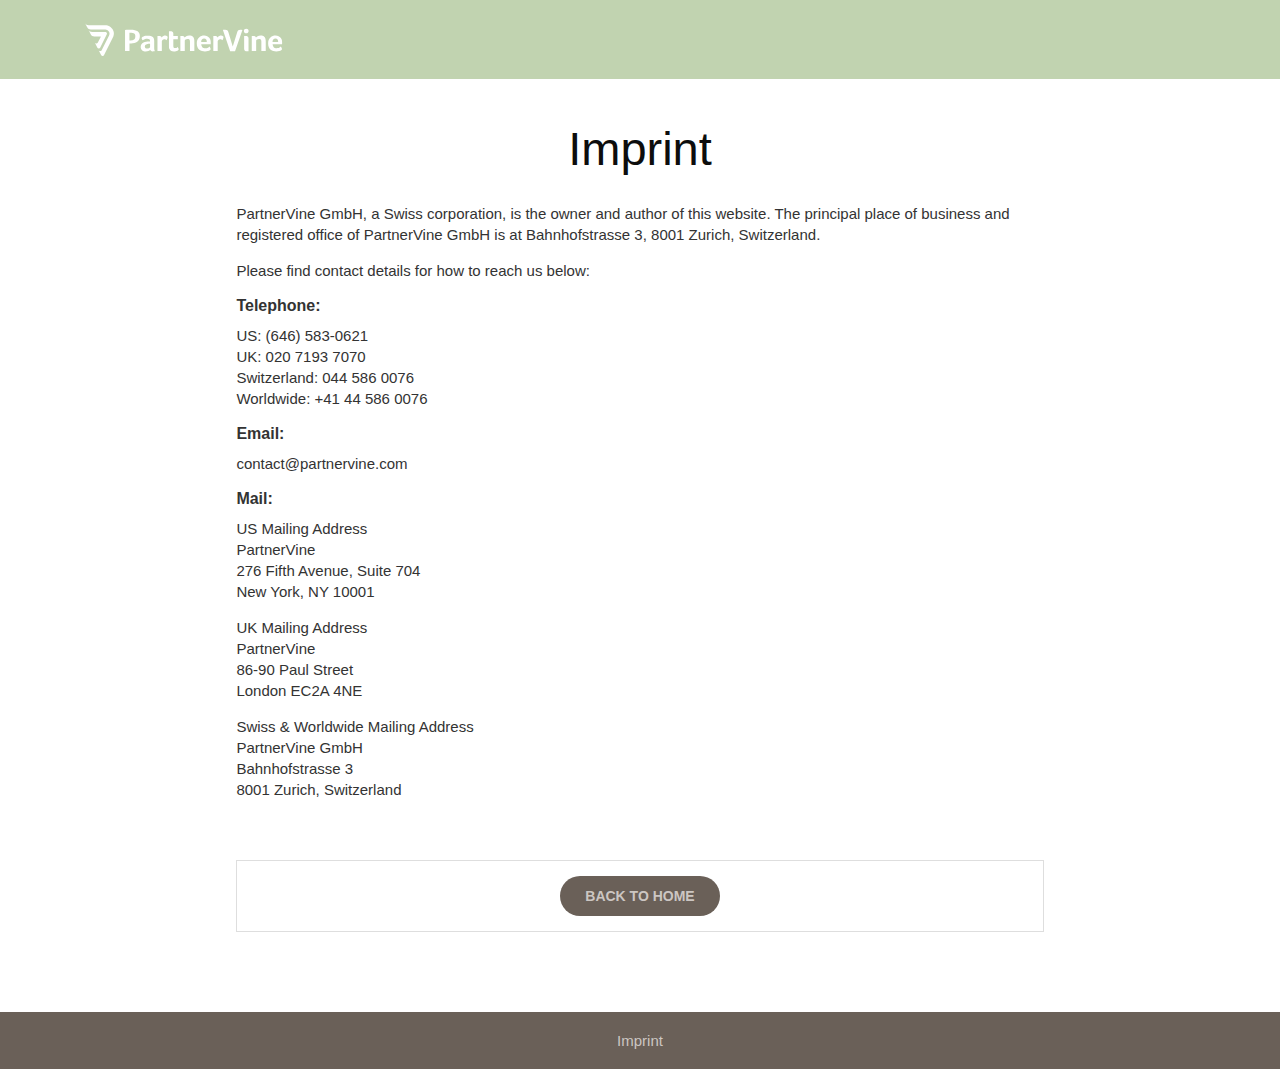
==== commit edf7c7c5: "reformat imprint" ====
--- a/impressum.html
+++ b/impressum.html
@@ -1 +1 @@
-<!doctype html><html lang="en"><head><meta charset="utf-8"><meta name="description" content=""><meta name="viewport" content="width=device-width,initial-scale=1,shrink-to-fit=no"><title>PartnerVine Imprint</title><link rel="apple-touch-icon" href="apple-touch-icon.png"><link rel="stylesheet" href="styles/main.css"><link rel="apple-touch-icon" sizes="180x180" href="images/favicon/apple-touch-icon.png"><link rel="icon" type="image/png" href="images/favicon/favicon-32x32.png" sizes="32x32"><link rel="icon" type="image/png" href="/images/favicon/favicon-16x16.png" sizes="16x16"><link rel="manifest" href="images/favicon/manifest.json"><link rel="mask-icon" href="images/favicon/safari-pinned-tab.svg" color="#fd7271"><link rel="shortcut icon" href="images/favicon/favicon.ico"><meta name="msapplication-config" content="images/favicon/browserconfig.xml"><meta name="theme-color" content="#ffffff"></head><body class="sub-page"><header><div class="container logo-wrapper"><a href="index.html"><img class="logo" alt="logo" src="images/logo.svg"></a></div></header><div id="content-main"><div class="container"><h1>Imprint</h1><p>PartnerVine GmbH, a Swiss corporation, is the owner and author of this website. The principal place of business and registered office of PartnerVine GmbH is at Bahnhofstrasse 3, 8001 Zurich, Switzerland.</p><p>Please find contact details for how to reach us below:</p><h2>Telephone:</h2><p>US: (646) 583-0621<br>UK: 020 7193 7070<br>Switzerland: 044 586 0076<br>Worldwide: +41 44 586 0076</p><h2>Email:</h2><p>contact@partnervine.com</p><h2>Mail:</h2><p>US Mailing Address</p><p>PartnerVine 276 Fifth Avenue, Suite 704 New York, NY 10001</p><h2>UK Mailing Address</h2><p>PartnerVine 86-90 Paul Street London EC2A 4NE</p><h2>Swiss &amp; Worldwide Mailing Address</h2><p>PartnerVine GmbH Bahnhofstrasse 3 8001 Zurich, Switzerland</p><div class="btn-wrapper"><a href="index.html" class="btn" title="back-to-home">Back to Home</a></div></div></div><footer><a class="footer-link" href="/impressum.html" title="impressum">Imprint</a></footer></body></html>+<!doctype html><html lang="en"><head><meta charset="utf-8"><meta name="description" content=""><meta name="viewport" content="width=device-width,initial-scale=1,shrink-to-fit=no"><title>PartnerVine Imprint</title><link rel="apple-touch-icon" href="apple-touch-icon.png"><link rel="stylesheet" href="styles/main.css"><link rel="apple-touch-icon" sizes="180x180" href="images/favicon/apple-touch-icon.png"><link rel="icon" type="image/png" href="images/favicon/favicon-32x32.png" sizes="32x32"><link rel="icon" type="image/png" href="/images/favicon/favicon-16x16.png" sizes="16x16"><link rel="manifest" href="images/favicon/manifest.json"><link rel="mask-icon" href="images/favicon/safari-pinned-tab.svg" color="#fd7271"><link rel="shortcut icon" href="images/favicon/favicon.ico"><meta name="msapplication-config" content="images/favicon/browserconfig.xml"><meta name="theme-color" content="#ffffff"></head><body class="sub-page"><header><div class="container logo-wrapper"><a href="index.html"><img class="logo" alt="logo" src="images/logo.svg"></a></div></header><div id="content-main"><div class="container"><h1>Imprint</h1><p>PartnerVine GmbH, a Swiss corporation, is the owner and author of this website. The principal place of business and registered office of PartnerVine GmbH is at Bahnhofstrasse 3, 8001 Zurich, Switzerland.</p><p>Please find contact details for how to reach us below:</p><h2>Telephone:</h2><p>US: (646) 583-0621<br>UK: 020 7193 7070<br>Switzerland: 044 586 0076<br>Worldwide: +41 44 586 0076</p><h2>Email:</h2><p>contact@partnervine.com</p><h2>Mail:</h2><p><strong>US Mailing Address</strong><br>PartnerVine<br>276 Fifth Avenue, Suite 704<br>New York, NY 10001</p><p><strong>UK Mailing Address</strong><br>PartnerVine<br>86-90 Paul Street<br>London EC2A 4NE</p><p><strong>Swiss &amp; Worldwide Mailing Address</strong><br>PartnerVine GmbH<br>Bahnhofstrasse 3<br>8001 Zurich, Switzerland</p><div class="btn-wrapper"><a href="index.html" class="btn" title="back-to-home">Back to Home</a></div></div></div><footer><a class="footer-link" href="/impressum.html" title="impressum">Imprint</a></footer></body></html>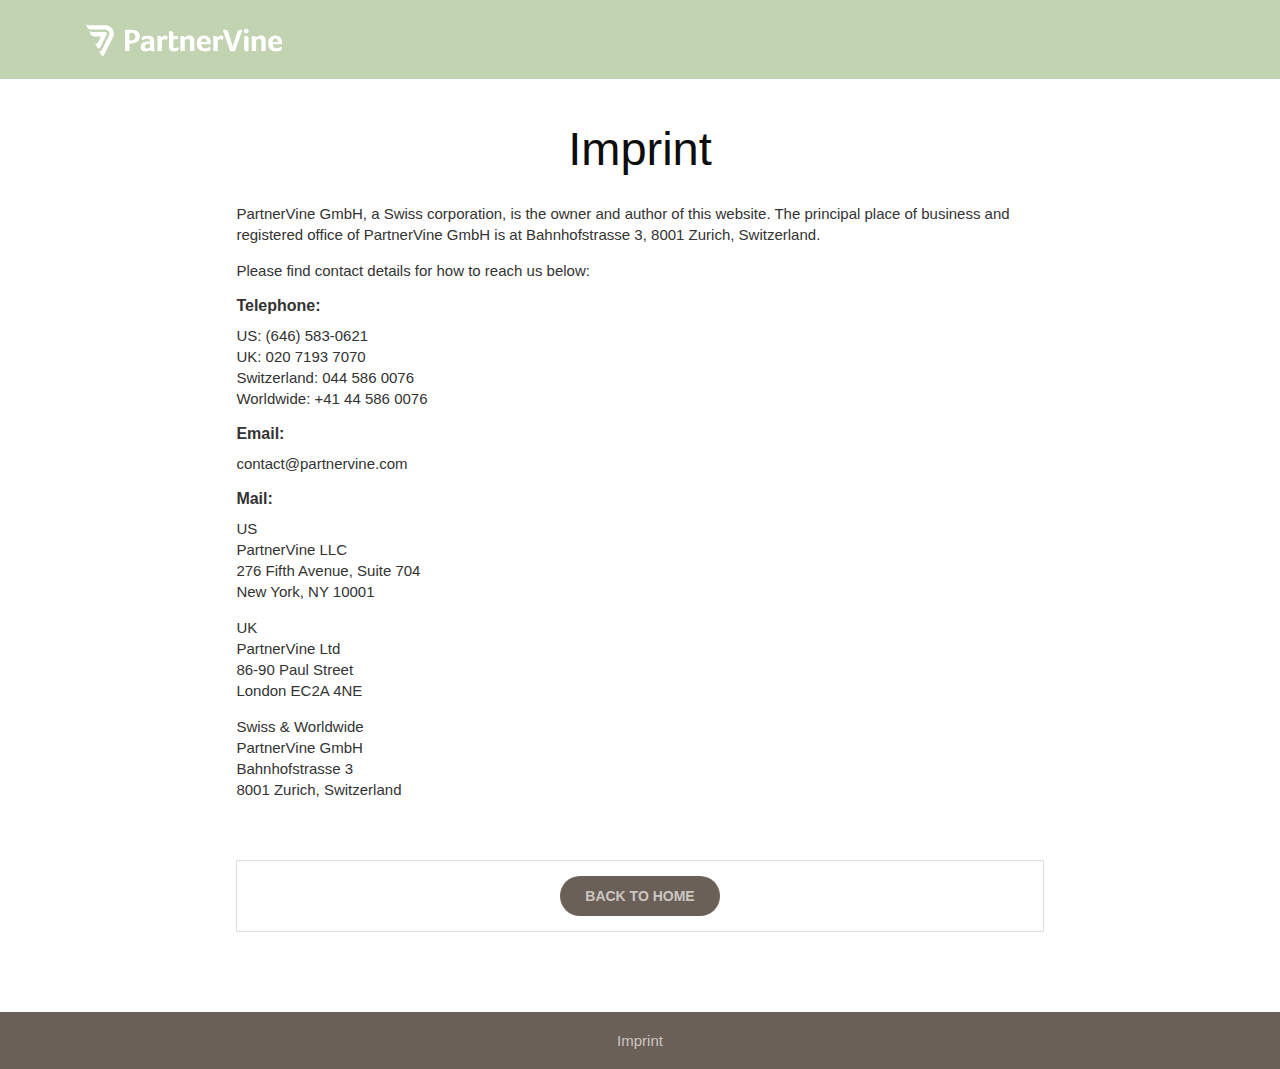
==== commit a65c6de1: "modify imprint" ====
--- a/impressum.html
+++ b/impressum.html
@@ -1 +1 @@
-<!doctype html><html lang="en"><head><meta charset="utf-8"><meta name="description" content=""><meta name="viewport" content="width=device-width,initial-scale=1,shrink-to-fit=no"><title>PartnerVine Imprint</title><link rel="apple-touch-icon" href="apple-touch-icon.png"><link rel="stylesheet" href="styles/main.css"><link rel="apple-touch-icon" sizes="180x180" href="images/favicon/apple-touch-icon.png"><link rel="icon" type="image/png" href="images/favicon/favicon-32x32.png" sizes="32x32"><link rel="icon" type="image/png" href="/images/favicon/favicon-16x16.png" sizes="16x16"><link rel="manifest" href="images/favicon/manifest.json"><link rel="mask-icon" href="images/favicon/safari-pinned-tab.svg" color="#fd7271"><link rel="shortcut icon" href="images/favicon/favicon.ico"><meta name="msapplication-config" content="images/favicon/browserconfig.xml"><meta name="theme-color" content="#ffffff"></head><body class="sub-page"><header><div class="container logo-wrapper"><a href="index.html"><img class="logo" alt="logo" src="images/logo.svg"></a></div></header><div id="content-main"><div class="container"><h1>Imprint</h1><p>PartnerVine GmbH, a Swiss corporation, is the owner and author of this website. The principal place of business and registered office of PartnerVine GmbH is at Bahnhofstrasse 3, 8001 Zurich, Switzerland.</p><p>Please find contact details for how to reach us below:</p><h2>Telephone:</h2><p>US: (646) 583-0621<br>UK: 020 7193 7070<br>Switzerland: 044 586 0076<br>Worldwide: +41 44 586 0076</p><h2>Email:</h2><p>contact@partnervine.com</p><h2>Mail:</h2><p><strong>US Mailing Address</strong><br>PartnerVine<br>276 Fifth Avenue, Suite 704<br>New York, NY 10001</p><p><strong>UK Mailing Address</strong><br>PartnerVine<br>86-90 Paul Street<br>London EC2A 4NE</p><p><strong>Swiss &amp; Worldwide Mailing Address</strong><br>PartnerVine GmbH<br>Bahnhofstrasse 3<br>8001 Zurich, Switzerland</p><div class="btn-wrapper"><a href="index.html" class="btn" title="back-to-home">Back to Home</a></div></div></div><footer><a class="footer-link" href="/impressum.html" title="impressum">Imprint</a></footer></body></html>+<!doctype html><html lang="en"><head><meta charset="utf-8"><meta name="description" content=""><meta name="viewport" content="width=device-width,initial-scale=1,shrink-to-fit=no"><title>PartnerVine Imprint</title><link rel="apple-touch-icon" href="apple-touch-icon.png"><link rel="stylesheet" href="styles/main.css"><link rel="apple-touch-icon" sizes="180x180" href="images/favicon/apple-touch-icon.png"><link rel="icon" type="image/png" href="images/favicon/favicon-32x32.png" sizes="32x32"><link rel="icon" type="image/png" href="/images/favicon/favicon-16x16.png" sizes="16x16"><link rel="manifest" href="images/favicon/manifest.json"><link rel="mask-icon" href="images/favicon/safari-pinned-tab.svg" color="#fd7271"><link rel="shortcut icon" href="images/favicon/favicon.ico"><meta name="msapplication-config" content="images/favicon/browserconfig.xml"><meta name="theme-color" content="#ffffff"></head><body class="sub-page"><header><div class="container logo-wrapper"><a href="index.html"><img class="logo" alt="logo" src="images/logo.svg"></a></div></header><div id="content-main"><div class="container"><h1>Imprint</h1><p>PartnerVine GmbH, a Swiss corporation, is the owner and author of this website. The principal place of business and registered office of PartnerVine GmbH is at Bahnhofstrasse 3, 8001 Zurich, Switzerland.</p><p>Please find contact details for how to reach us below:</p><h2>Telephone:</h2><p>US: (646) 583-0621<br>UK: 020 7193 7070<br>Switzerland: 044 586 0076<br>Worldwide: +41 44 586 0076</p><h2>Email:</h2><p>contact@partnervine.com</p><h2>Mail:</h2><p><strong>US</strong><br>PartnerVine LLC<br>276 Fifth Avenue, Suite 704<br>New York, NY 10001</p><p><strong>UK</strong><br>PartnerVine Ltd<br>86-90 Paul Street<br>London EC2A 4NE</p><p><strong>Swiss &amp; Worldwide</strong><br>PartnerVine GmbH<br>Bahnhofstrasse 3<br>8001 Zurich, Switzerland</p><div class="btn-wrapper"><a href="index.html" class="btn" title="back-to-home">Back to Home</a></div></div></div><footer><a class="footer-link" href="/impressum.html" title="impressum">Imprint</a></footer></body></html>